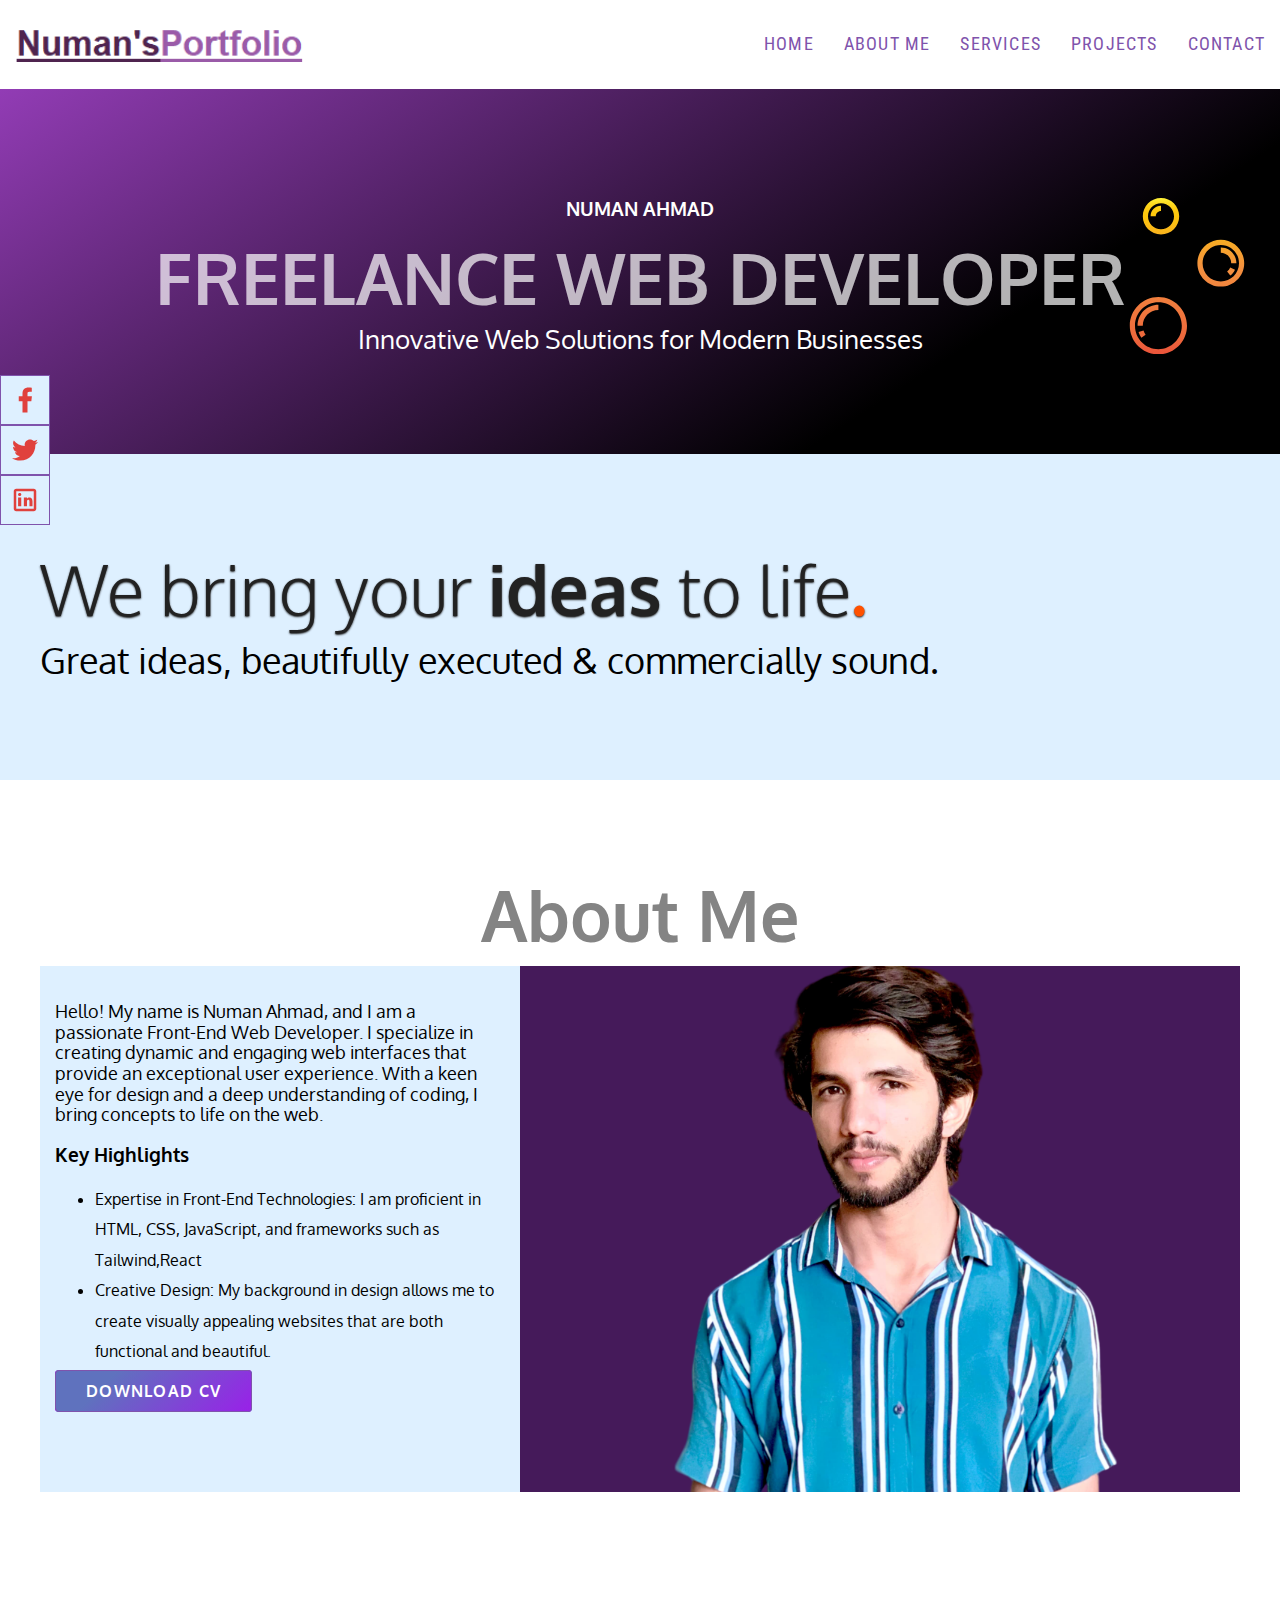
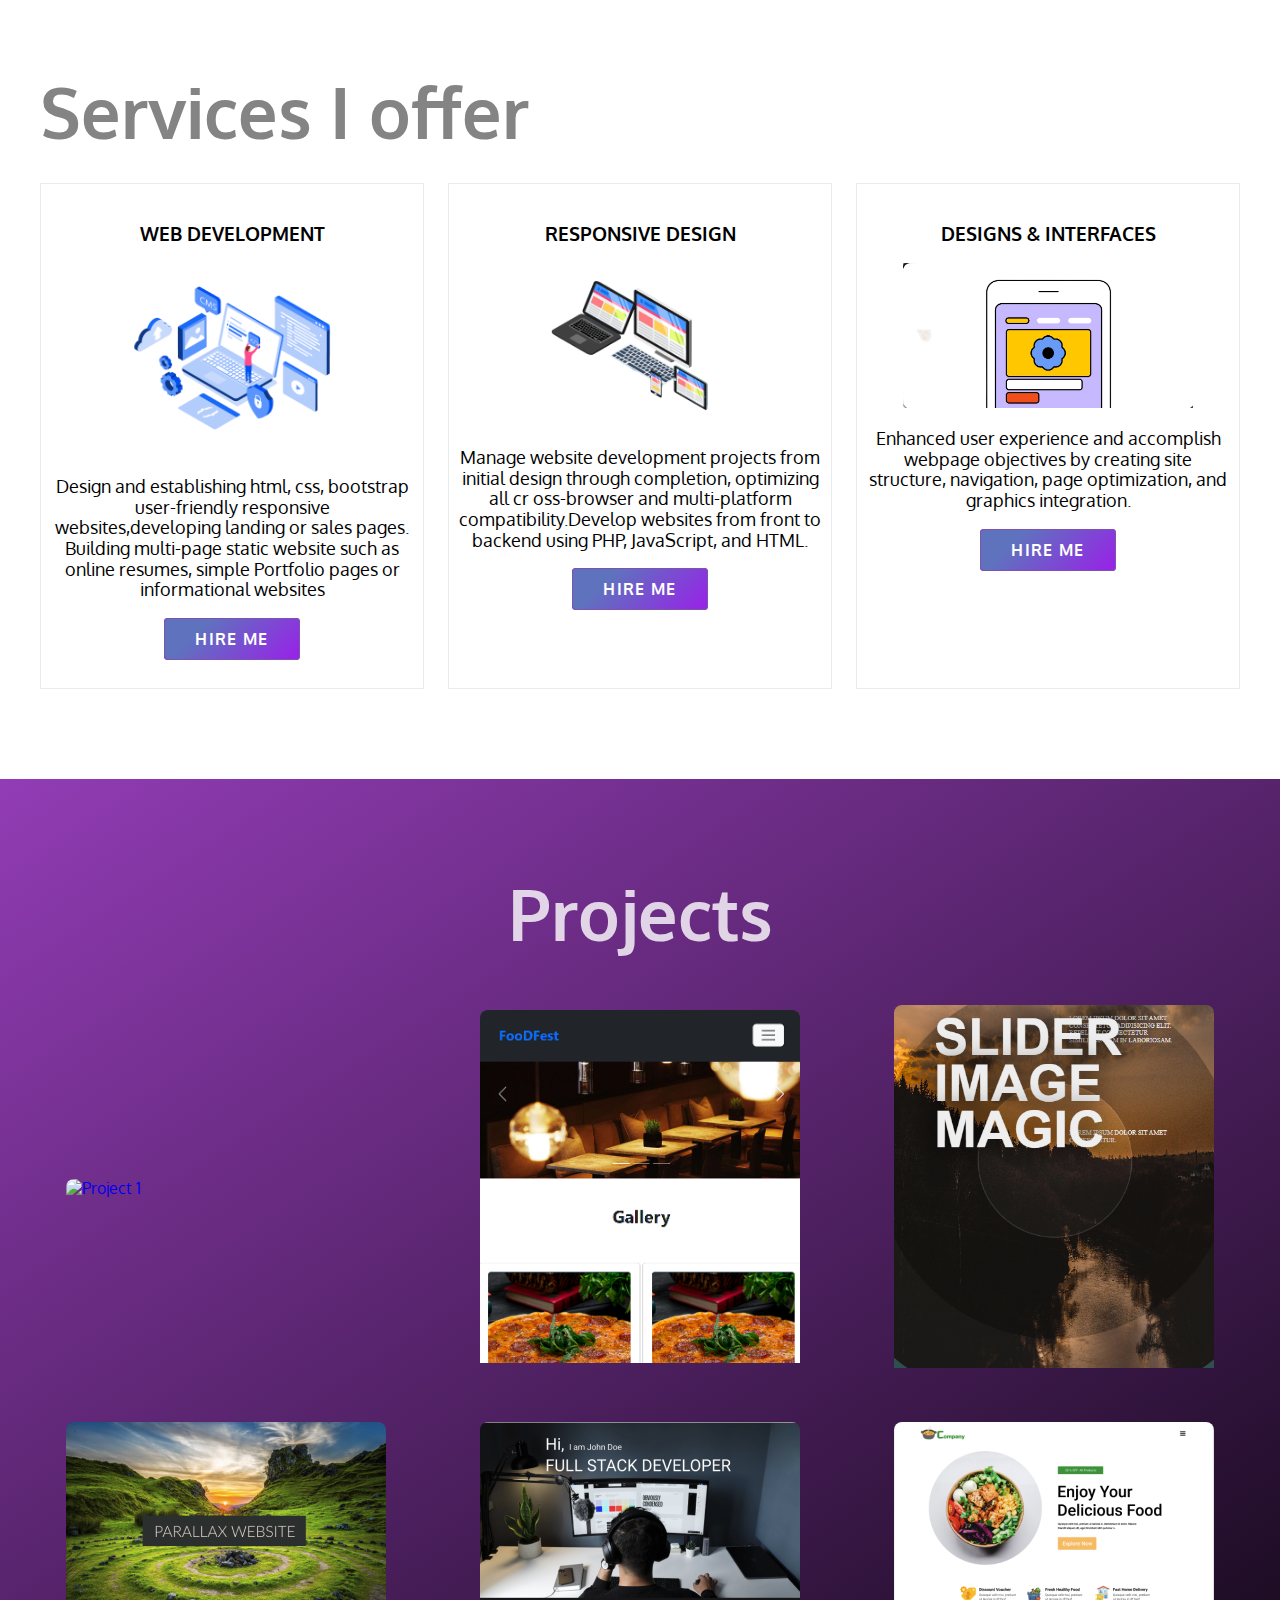
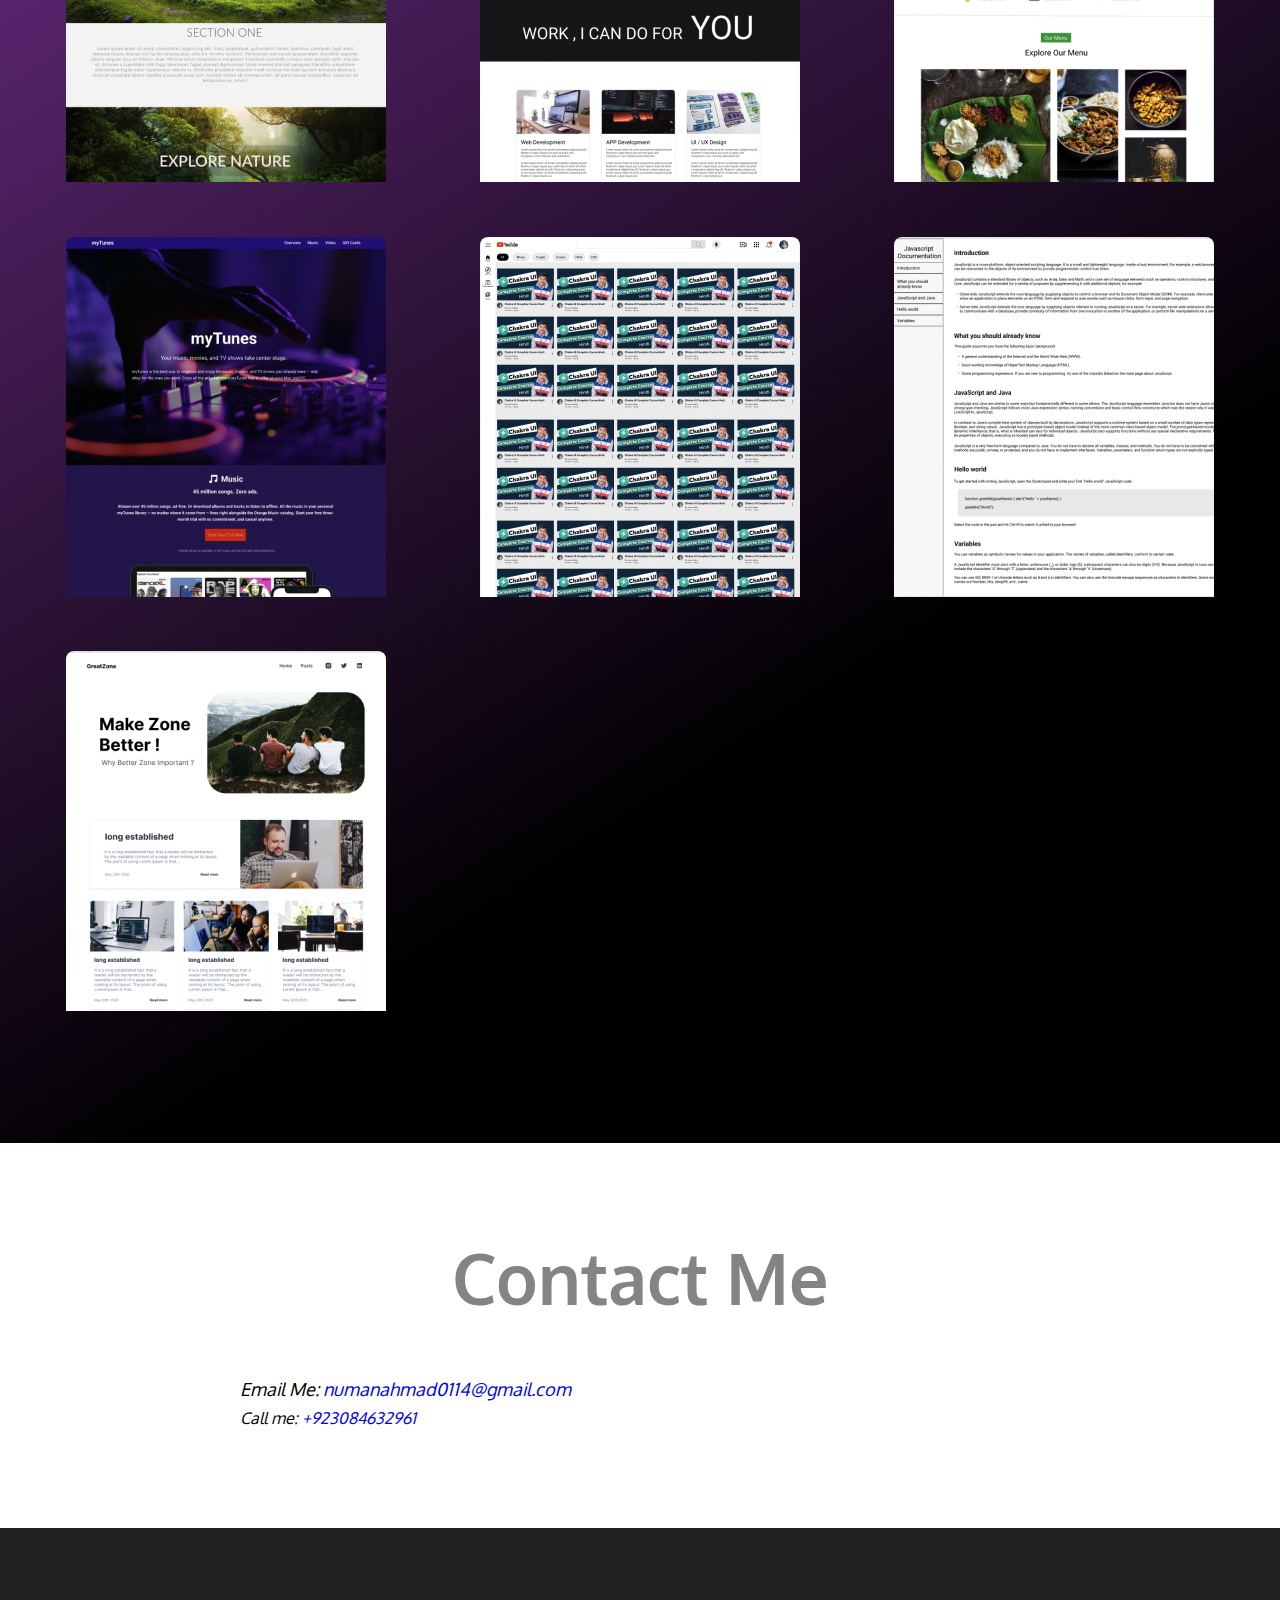
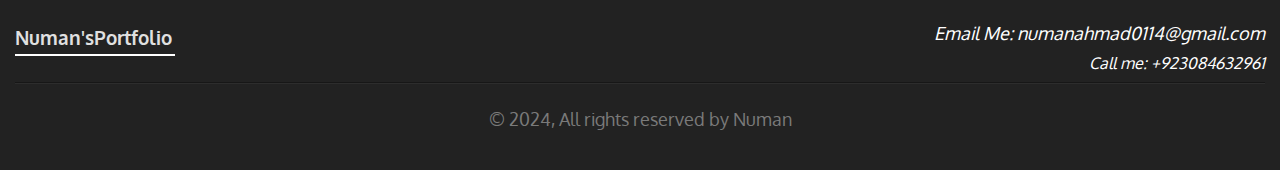
==== index.html @ 12b575f9 "Update index.html" ====
<!DOCTYPE html>
<html lang="en">
<head>
  <meta charset="UTF-8">
  <meta http-equiv="X-UA-Compatible" content="IE=edge">
  <meta name="viewport" content="width=device-width, initial-scale=1.0">
 <link rel="shortcut icon" href="assets/images/4553006.png" type="image/x-icon">
  <link href="https://fonts.googleapis.com/css2?family=Roboto+Condensed&display=swap" rel="stylesheet">
  <!-- font-family: 'Roboto Condensed', sans-serif; -->
  <link href="https://fonts.googleapis.com/css2?family=Oxygen:wght@300;700&display=swap" rel="stylesheet">
  <!-- font-family: 'Oxygen', sans-serif; -->
  <link rel="stylesheet" type="text/css" href="sass/style.css" >
  <!-- Twitter Card -->
  <meta name="twitter:card" content="summary_large_image">
  <meta name="twitter:site" content="@shihabiiuc">
  <meta name="twitter:creator" content="@shihabiiuc">
  <meta name="twitter:title"
    content="Your Name -Portfolio">
  <meta name="twitter:description"
    content="This is a portfolio website template that is free to download and use. You can edit this template and create your portfolio website in half an hour.">
  <meta name="twitter:image" content="assets/images/social-media-thumbnail.jpg">
  <!-- Twitter Card End -->  
  <!-- Linkedin & Facebook Card -->
  <meta property='og:title'
    content="Your Name -Portfolio" />
  <meta property='og:image' content="assets/images/social-media-thumbnail.jpg" />
  <meta property="og:type" content="website" /><!--  og:type is only for Facebook-->
  <meta property='og:description'
    content="This is a portfolio website template that is free to download and use. You can edit this template and create your portfolio website in half an hour." />
  <meta property='og:url' content="assets/images/social-media-thumbnail.jpg" />
  <meta name="description" content="Numan's portfolio showcases web development, design, and creative solutions. Explore my projects and skills to see how I can help bring your ideas to life.">

  <!-- Linkedin Card End -->
  <link rel="stylesheet" href="style.css">
  <title>Numan -Portfolio</title>
</head>
<body>
  <nav class="site-header">
    <div class="nav-logo">
      <a href="index.html">
        <img src="assets/images/logo.png" alt="logo" width="314" height="60">
      </a>
    </div>
    <button class="hamburger"><img src="assets/images/menu.png" alt="menu toggle icon"></button>
    <div class="nav-links">
      <ul>
        <li><a href="index.html">Home</a></li>
        <li><a href="#about">About Me</a></li>
        <li><a href="#service">Services</a></li>
        <li><a href="#portfolio">Projects</a></li>
        <li><a href="#contact">Contact</a></li>
      </ul>
    </div>
  </nav><!-- .site-header -->
  <section class="banner">
    <div class="banner--content">
      <h3 class="name">Numan Ahmad</h3>
      <h1 class="designation">Freelance Web Developer</h1>
      <p class="tagline">Innovative Web Solutions for Modern Businesses</p>
    </div>    
  </section><!-- .banner -->
  <section class="promo">
    <div class="content">
      <h2>We bring your <span class="bold">ideas</span> to life<span class="orange">.</span></h2>
      <p>Great ideas, beautifully executed & commercially sound.</p>
    </div>
  </section>
  <section id="about">
    <div class="content">
      <h2>About Me</h2>
      <div class="about-container">
        <div class="about-container-left">
          <p>Hello! My name is Numan Ahmad, and I am a passionate Front-End Web Developer. I specialize in creating dynamic and engaging web interfaces that provide an exceptional user experience. With a keen eye for design and a deep understanding of coding, I bring concepts to life on the web.</p>
          <h3>Key Highlights
          </h3>
          <ul>
            <li>Expertise in Front-End Technologies: I am proficient in HTML, CSS, JavaScript, and frameworks such as Tailwind,React</li>
            <li>Creative Design: My background in design allows me to create visually appealing websites that are both functional and beautiful.</li>
           
          </ul>
          <a href="cv/cv.pdf">Download CV</a>
          </div>
          
        <div class="about-container-right">
          <img src="assets/images/headshot.jpg" alt="your name, headshot">
        </div>
      </div>
    </div>
  </section><!-- #about -->
 
  <section id="service">
    <h2>Services I offer</h2>
    <div class="content service--content">
      <div class="item">
        <h3>Web Development</h3>
        <img src="assets/images/3d-image-design.png" alt="3D image manipulation">
        <p>Design and establishing html, css, bootstrap user-friendly responsive websites,developing landing or sales pages. Building multi-page static website such as online resumes, simple Portfolio pages or informational websites</p>
        <a href="#contact">Hire Me</a>
      </div><!-- .item -->
      
      <div class="item">
        <h3>responsive design</h3>
        <img src="assets/images/packaging-design.png" alt="Packaging design">
        <p>Manage website development projects from initial design through completion, optimizing all cr oss-browser and multi-platform compatibility.Develop websites from front to backend using PHP, JavaScript, and HTML.</p>
        <a href="#contact">Hire Me</a>
      </div><!-- .item -->
      <div class="item">
        <h3>Designs & interfaces</h3>
        <img src="assets/images/logo-design.png" alt="Logo design">
        <p>Enhanced user experience and accomplish webpage objectives by creating site structure, navigation, page optimization, and graphics integration.</p>
        <a href="#contact">Hire Me</a>
      </div><!-- .item -->
    </div>
  </section><!-- #service -->
  

  <section id="portfolio">
    <center><h2>Projects</h2></center>
    <div class="container">
        <div class="project_container">
            

    <!--    <div class="grid_item">
            <div class="card">
                <a href="https://3-d-slider-zeta.vercel.app/"> <img src="images/project10.png" alt="Project 1" />
                    <div class="card_content">
                        <h3>3D-Slidder Website</h3>
                    </div>
                </a>
            </div>
</div>-->
                    <div class="grid_item">
  <div class="card">
      <a href="https://text-edditer.vercel.app/"> <img src="project_text.png" alt="Project 1" />
          <div class="card_content">
              <h3>Text Manager in React</h3>
          </div>
      </a>
  </div>
</div>
          <div class="grid_item">
  <div class="card">
      <a href="https://react-front-end-ten.vercel.app/"> <img src="project.png" alt="Project 1" />
          <div class="card_content">
              <h3>Landing page in React</h3>
          </div>
      </a>
  </div>
</div>
<div class="grid_item">
  <div class="card">
      <a href="https://carousel-slider-lyart.vercel.app/"> <img src="images/project11.png" alt="Project 1" />
          <div class="card_content">
              <h3>Carousel-slider Website</h3>
          </div>
      </a>
  </div>
</div>
            
            <div class="grid_item">
                <div class="card">
                    <a href="Project 3/index.html"> <img src="images/project3.png" alt="Project 1" />
                        <div class="card_content">
                            <h3>Parallax Website</h3>
                        </div>
                    </a>
                </div>
            </div>
            <div class="grid_item">
                <div class="card">
                    <a href="Project 4/index.html"> <img src="images/project4.png" alt="Project 4" />
                        <div class="card_content">
                            <h3>Landing Page</h3>
                        </div>
                    </a>
                </div>
            </div>
            <div class="grid_item">
                <div class="card">
                    <a href="Project 5/index.html"> <img src="images/project5.png" alt="Project 5" />
                        <div class="card_content">
                            <h3>Restaurant Website</h3>
                        </div>
                    </a>
                </div>
            </div>
            <div class="grid_item">
                <div class="card">
                    <a href="Project 6/index.html"> <img src="images/project6.png" alt="Project 6" />
                        <div class="card_content">
                            <h3>Music Website</h3>
                        </div>
                    </a>
                </div>
            </div>
            <div class="grid_item">
                <div class="card">
                    <a href="Project 7/index.html"> <img src="images/project7.png" alt="Project 7" />
                        <div class="card_content">
                            <h3>Youtube Clone</h3>
                        </div>
                    </a>
                </div>
            </div>
            <div class="grid_item">
                <div class="card">
                    <a href="Project 8/index.html"> <img src="images/project8.png" alt="Project 8" />
                        <div class="card_content">
                            <h3>Documentation Website</h3>
                        </div>
                    </a>
                </div>
            </div>
            <div class="grid_item">
                <div class="card">
                    <a href="Project 9/home.html"> <img src="images/project9.png" alt="Project 9" />
                        <div class="card_content">
                            <h3>Blog Website</h3>
                        </div>
                    </a>
                </div>        
            </div>
           

              
        </div>
        
    </div>
</section>



 
  <section id="contact">
    <div class="content">
      <h2 class="center">Contact Me</h2>
      <address>
        <p>Email Me: <a href="mailto:hello@shihabiiuc.com">numanahmad0114@gmail.com</a></p>
        <p></p>Call me: <a href="tel:+88012345876">+923084632961</a></p>
        
      </address>
    </div>
  </section>
  <div class="social-share">
    <a href="https://www.facebook.com" target="_blank"><img src="assets/svg/facebook.svg" alt="share on facebook"></a>
    <a href="https://twitter.com" target="_blank"><img src="assets/svg/twitter.svg" alt="share on twitter"></a>
    <a href="https://www.linkedin.com" target="_blank"><img src="assets/svg/linkedin.svg" alt="share on linkedin"></a>
  </div>
  <footer class="site-footer">
    <div class="content site-footer--content">
      <div class="footer-left">
       <p style="font-size: larger; font-weight: bolder;border-bottom: 2px solid white; max-width:160px;">Numan'sPortfolio</p>
      </div>
      <div class="footer-right">
        <address>
          <p>Email Me: <a href="mailto:hello@shihabiiuc.com">numanahmad0114@gmail.com</a></p>
          <p></p>Call me: <a href="tel:+88012345876">+923084632961</a></p>
         
        </address>
      </div>
    </div>
    <div class="copyright-notice">
      <p>&copy; <time datetime="2022">2024,</time> All rights reserved by Numan</p>
    </div>
  </footer>
  <script src="js/script.js"></script>
</body>
</html>
---- sass/style.css ----
html {
  line-height: 1.15;
}

* {
  -webkit-box-sizing: border-box;
          box-sizing: border-box;
}

body {
  margin: 0;
  font-family: 'Oxygen', sans-serif;
  position: relative;
}

section {
  padding: 90px 15px;
}

.content {
  max-width: 1200px;
  display: block;
  margin: 0 auto;
}

p {
  font-size: 18px;
  margin: 5px 0 10px;
}

.bold {
  font-weight: 700;
}

.orange {
  color: #FF5100;
}

h2 {
  font-size: 36px;
  margin: 5px 0 10px;
}

@media screen and (min-width: 768px) {
  h2 {
    font-size: 70px;
    color: #848484;
    font-weight: 700;
  }
}

img {
  max-width: 100%;
  height: auto;
}

.center {
  text-align: center;
}

.site-header {
  z-index: 10;
  font-family: 'Roboto Condensed', sans-serif;
  display: -webkit-box;
  display: -ms-flexbox;
  display: flex;
  -webkit-box-align: center;
      -ms-flex-align: center;
          align-items: center;
  -webkit-box-orient: vertical;
  -webkit-box-direction: normal;
      -ms-flex-direction: column;
          flex-direction: column;
  position: -webkit-sticky;
  position: sticky;
  top: 0;
  background-color: #FFF;
}

@media screen and (min-width: 1250px) {
  .site-header {
    -webkit-box-pack: justify;
        -ms-flex-pack: justify;
            justify-content: space-between;
    -webkit-box-orient: horizontal;
    -webkit-box-direction: normal;
        -ms-flex-direction: row;
            flex-direction: row;
  }
}

.site-header .nav-logo {
  -ms-flex-item-align: start;
      align-self: flex-start;
  padding: 10px 5px 5px;
}

.site-header .nav-logo a img {
  max-width: 200px;
  height: auto;
}

@media screen and (min-width: 768px) {
  .site-header .nav-logo a img {
    max-width: 314px;
    height: auto;
  }
}

.site-header .nav-links {
  display: none;
  width: 100%;
  background-color: #DEF0FF;
}

@media screen and (min-width: 1250px) {
  .site-header .nav-links {
    display: block;
    background-color: #FFF;
  }
}

.site-header .nav-links ul {
  padding: 0;
  display: -webkit-box;
  display: -ms-flexbox;
  display: flex;
  -webkit-box-orient: vertical;
  -webkit-box-direction: normal;
      -ms-flex-direction: column;
          flex-direction: column;
  -webkit-box-pack: end;
      -ms-flex-pack: end;
          justify-content: flex-end;
}

@media screen and (min-width: 1250px) {
  .site-header .nav-links ul {
    -webkit-box-orient: horizontal;
    -webkit-box-direction: normal;
        -ms-flex-direction: row;
            flex-direction: row;
  }
}

.site-header .nav-links ul li {
  list-style: none;
}

.site-header .nav-links ul li a {
  font-size: 18px;
  text-transform: uppercase;
  font-family: 400;
  color: #7f53ac;
  letter-spacing: 1.2px;
  padding: 10px 15px;
  text-decoration: none;
  display: block;
}

.site-header .nav-links ul li:hover {
  background-color: #efe0ff;
}

.site-header button {
  cursor: pointer;
  background: transparent;
  border: none;
  max-width: 50px;
  display: block;
  position: absolute;
  top: 10px;
  right: 10px;
}

@media screen and (min-width: 768px) {
  .site-header button {
    top: 20px;
  }
}

@media screen and (min-width: 1250px) {
  .site-header button {
    display: none;
  }
}

.nav-links.active {
  display: block;
}

.banner {
  padding: 90px 15px;
  background-color: #923cb5;
  background-image: linear-gradient(147deg, #923cb5 0%, #000000 74%);
  text-align: center;
  color: #FFFFFF;
}

.banner .banner--content {
  max-width: 1400px;
  height: auto;
  display: block;
  margin: 0 auto;
  background: url("../assets/svg/soap.svg");
  background-repeat: no-repeat;
  background-position: top right;
  background-size: contain;
}

.banner .banner--content .name {
  text-transform: uppercase;
}

.banner .banner--content .designation {
  color: rgba(255, 255, 255, 0.7);
  text-transform: uppercase;
  font-family: 'Oxygen', sans-serif;
  font-weight: 700;
  font-size: 36px;
  margin: 0;
}

@media screen and (min-width: 768px) {
  .banner .banner--content .designation {
    font-size: 70px;
  }
}

.banner .banner--content .tagline {
  font-size: 18px;
}

@media screen and (min-width: 768px) {
  .banner .banner--content .tagline {
    font-size: 26px;
  }
}

.promo {
  background-color: #DEF0FF;
}

.promo .content h2 {
  font-size: 36px;
  font-weight: 300;
  color: #222;
  text-shadow: 0 1px 2px #222;
}

@media screen and (min-width: 768px) {
  .promo .content h2 {
    font-size: 70px;
  }
}

.promo .content h2 span.orange {
  font-weight: 700;
}

.promo .content p {
  font-size: 22px;
}

@media screen and (min-width: 768px) {
  .promo .content p {
    font-size: 36px;
  }
}

#about .content h2 {
  text-align: center;
}

#about .about-container {
  display: block;
}

@media screen and (min-width: 768px) {
  #about .about-container {
    display: -webkit-box;
    display: -ms-flexbox;
    display: flex;
    -webkit-box-pack: justify;
        -ms-flex-pack: justify;
            justify-content: space-between;
  }
}

#about .about-container-left {
  -ms-flex-preferred-size: 40%;
      flex-basis: 40%;
  background: #DEF0FF;
  padding: 30px 15px;
}

#about .about-container-left li {
  
  line-height: 1.9;
}

#about .about-container-right {
  -ms-flex-preferred-size: 60%;
      flex-basis: 60%;
  background: #F2F3F8;
  display: -webkit-box;
  display: -ms-flexbox;
  display: flex;
  -ms-flex-wrap: wrap;
      flex-wrap: wrap;
}

#about .about-container-right img {
  max-width: 100%;
  -ms-flex-item-align: start;
      align-self: flex-start;
}

@media screen and (min-width: 1200px) {
  #about .about-container-right img {
    -ms-flex-item-align: stretch;
        -ms-grid-row-align: stretch;
        align-self: stretch;
  }
}

#skill {
  background-color: #7f53ac;
  background-image: linear-gradient(315deg, #7f53ac 0%, #647dee 74%);
}

#skill .skill--content {
  display: block;
}

@media screen and (min-width: 768px) {
  #skill .skill--content {
    display: -webkit-box;
    display: -ms-flexbox;
    display: flex;
    -webkit-box-pack: justify;
        -ms-flex-pack: justify;
            justify-content: space-between;
    -webkit-box-align: center;
        -ms-flex-align: center;
            align-items: center;
  }
}

#skill .skill--content .left {
  -ms-flex-preferred-size: 30%;
      flex-basis: 30%;
}

#skill .skill--content .left h2 {
  font-size: 36px;
  color: #222;
}

#skill .skill--content .right {
  -ms-flex-preferred-size: 65%;
      flex-basis: 65%;
  display: block;
}

@media screen and (min-width: 768px) {
  #skill .skill--content .right {
    display: -webkit-box;
    display: -ms-flexbox;
    display: flex;
    -webkit-box-pack: justify;
        -ms-flex-pack: justify;
            justify-content: space-between;
  }
}

#skill .skill--content .right .item {
  -ms-flex-preferred-size: 32%;
      flex-basis: 32%;
  text-align: center;
  border: 1px solid #222;
  padding: 30px 15px;
  margin-bottom: 30px;
  border-width: 5px 5px 5px 5px;
  -o-border-image: linear-gradient(45deg, #ff9800 0%, purple 100%);
     border-image: linear-gradient(45deg, #ff9800 0%, purple 100%);
  border-image-slice: 9;
  border-style: solid;
}

@media screen and (min-width: 768px) {
  #skill .skill--content .right .item {
    margin-bottom: 0;
  }
}

#skill .skill--content .right .item img {
  max-width: 100px;
  height: auto;
}

#service h2 {
  max-width: 1200px;
  display: block;
  margin: 0 auto 30px auto;
}

#service .service--content {
  display: block;
}

@media screen and (min-width: 768px) {
  #service .service--content {
    display: -webkit-box;
    display: -ms-flexbox;
    display: flex;
    -webkit-box-pack: justify;
        -ms-flex-pack: justify;
            justify-content: space-between;
  }
}

#service .service--content .item {
  -ms-flex-preferred-size: 32%;
      flex-basis: 32%;
  text-align: center;
  border: 1px solid #E9EBEC;
  padding: 20px 10px 40px;
  margin-bottom: 30px;
  -webkit-transition: background-color 0.8s ease-in;
  transition: background-color 0.8s ease-in;
}

@media screen and (min-width: 768px) {
  #service .service--content .item {
    margin-bottom: 0;
  }
}

#service .service--content .item h3 {
  text-transform: uppercase;
  font-weight: 700;
}

#service .service--content .item img {
  max-width: 80%;
  display: block;
  margin: 0 auto;
}

#service .service--content .item p {
 
  display: block;
  margin-bottom: 30px;
 margin-top: 20px;
}

#service .service--content .item a {
  border: 1px solid #7f53ac;
  border-radius: 4px;
  padding: 10px 30px;
  color: #FFF;
  text-decoration: none;
  text-transform: uppercase;
  font-weight: 700;
  letter-spacing: 1.3px;
  -webkit-transition: all 0.8s ease-in-out;
  transition: all 0.8s ease-in-out;
  background-color: #9921e8;
  background-image: linear-gradient(315deg, #9921e8 0%, #5f72be 74%);
}

#service .service--content .item a:hover {
  background-color: #7f5a83;
  background-image: linear-gradient(315deg, #7f5a83 0%, #0d324d 74%);
  border: #0d324d;
}

#service .item:hover {
  background-color: #DEF0FF;
}

#portfolio {
  z-index: 1;
  background-color: #923cb5;
  background-image: linear-gradient(147deg, #923cb5 0%, #000000 74%);
}

#portfolio h2 {
  color: rgba(255, 255, 255, 0.8);
  display: block;
  margin-bottom: 30px;
}

#portfolio .portfolio--content {
  display: -webkit-box;
  display: -ms-flexbox;
  display: flex;
  -webkit-box-pack: center;
      -ms-flex-pack: center;
          justify-content: center;
  -ms-flex-wrap: wrap;
      flex-wrap: wrap;
}

#portfolio .portfolio--content .item {
  -ms-flex-preferred-size: 50%;
      flex-basis: 50%;
  position: relative;
  background-color: #cb2027;
  -webkit-transition: all 0.8s ease-in-out;
  transition: all 0.8s ease-in-out;
}

#portfolio .portfolio--content .item h3 {
  color: #FFF;
  font-weight: 700;
  text-transform: uppercase;
  position: absolute;
  top: 50%;
  left: 50%;
  text-align: center;
  -webkit-transform: translate(-50%, -50%);
          transform: translate(-50%, -50%);
  opacity: 0;
  -webkit-transition: all 0.8s ease-in-out;
  transition: all 0.8s ease-in-out;
}

#portfolio .portfolio--content .item img {
  -ms-flex-negative: 0;
      flex-shrink: 0;
  min-width: 100%;
  min-height: 100%;
}

#portfolio .portfolio--content .item:hover > h3 {
  opacity: 1;
}

#portfolio .portfolio--content .item:hover > img {
  opacity: 0.3;
}

#testimonial h2 {
  max-width: 1200px;
  display: block;
  margin: 0 auto 30px auto;
}

#testimonial .testimonial--content {
  display: block;
}

@media screen and (min-width: 768px) {
  #testimonial .testimonial--content {
    display: -webkit-box;
    display: -ms-flexbox;
    display: flex;
    -webkit-box-pack: justify;
        -ms-flex-pack: justify;
            justify-content: space-between;
    -ms-flex-wrap: wrap;
        flex-wrap: wrap;
    -webkit-box-align: start;
        -ms-flex-align: start;
            align-items: flex-start;
  }
}

#testimonial .testimonial--content .item {
  -ms-flex-preferred-size: 45%;
      flex-basis: 45%;
  margin: 15px 0;
}

blockquote {
  margin: 0;
}

blockquote p {
  padding: 15px;
  background: #DEF0FF;
  border-radius: 5px;
}

blockquote p::before {
  content: '\201C';
}

blockquote p::after {
  content: '\201D';
}

#pricing {
  background-color: #DEF0FF;
}

#pricing .pricing--content {
  display: block;
  max-width: 1600px;
  margin: 0 auto;
}

@media screen and (min-width: 768px) {
  #pricing .pricing--content {
    display: -webkit-box;
    display: -ms-flexbox;
    display: flex;
    -webkit-box-pack: justify;
        -ms-flex-pack: justify;
            justify-content: space-between;
  }
}

#pricing .pricing--content .item {
  -ms-flex-preferred-size: 32%;
      flex-basis: 32%;
  border: 1px solid #848484;
  border-radius: 3px;
  padding: 20px 10px 30px;
  margin-bottom: 30px;
}

@media screen and (min-width: 768px) {
  #pricing .pricing--content .item {
    margin-bottom: 0;
  }
}

#pricing .pricing--content .item .price {
  font-size: 36px;
  color: #cb2027;
  font-weight: 700;
}

#pricing .pricing--content .item img {
  max-width: 200px;
  height: auto;
  display: block;
  margin: 0 auto;
}

#pricing .pricing--content .item .description {
  font-style: italic;
  min-height: 60px;
  display: block;
  margin: 20px 0;
}

#pricing .pricing--content .item a {
  padding: 10px 20px;
  font-weight: 700;
  text-transform: uppercase;
  border: 1px solid #222;
  text-decoration: none;
  color: #FFF;
  background: #222;
}

#contact .contact-detail, #contact address {
  max-width: 800px;
  display: block;
  margin: 0 auto;
}

#contact address {
  margin-top: 60px;
}

#contact address a {
  text-decoration: none;
}

.social-share {
  display: none;
  -webkit-box-pack: center;
      -ms-flex-pack: center;
          justify-content: center;
  -webkit-box-align: center;
      -ms-flex-align: center;
          align-items: center;
  -webkit-box-orient: vertical;
  -webkit-box-direction: normal;
      -ms-flex-direction: column;
          flex-direction: column;
  position: fixed;
  top: 50vh;
  left: 0;
  -webkit-transform: translateY(-50%);
          transform: translateY(-50%);
}

@media screen and (min-width: 768px) {
  .social-share {
    display: -webkit-box;
    display: -ms-flexbox;
    display: flex;
  }
}

.social-share a {
  width: 50px;
  height: 50px;
  background-color: #DEF0FF;
  border: 1px solid #7f53ac;
  -webkit-transition: background-color 0.8s ease-in;
  transition: background-color 0.8s ease-in;
  display: -webkit-box;
  display: -ms-flexbox;
  display: flex;
  -webkit-box-pack: center;
      -ms-flex-pack: center;
          justify-content: center;
}

.social-share a img {
  width: 30px;
  height: auto;
  -ms-flex-item-align: center;
      -ms-grid-row-align: center;
      align-self: center;
}

.social-share a:hover {
  background-color: #7f53ac;
}

.site-footer {
  background-color: #222;
  padding: 90px 15px 30px;
}

.site-footer .site-footer--content {
  max-width: 1600px;
  display: block;
  margin: 0 auto;
  color: #FFF;
  border-bottom: 1px solid #0000004D;
}

@media screen and (min-width: 768px) {
  .site-footer .site-footer--content {
    display: -webkit-box;
    display: -ms-flexbox;
    display: flex;
    -webkit-box-pack: justify;
        -ms-flex-pack: justify;
            justify-content: space-between;
    -webkit-box-align: start;
        -ms-flex-align: start;
            align-items: flex-start;
  }
}

.site-footer .site-footer--content .footer-left {
  -ms-flex-preferred-size: 55%;
      flex-basis: 55%;
}

.site-footer .site-footer--content .footer-left p {
  font-size: 16px;
  line-height: 1.6;
  color: #E0E0E0;
}

.site-footer .site-footer--content .footer-right {
  -ms-flex-preferred-size: 40%;
      flex-basis: 40%;
  text-align: right;
}

.site-footer .site-footer--content a {
  color: #FFF;
  text-decoration: none;
}

.site-footer .copyright-notice {
  padding-top: 20px;
  text-align: center;
  color: #7A7A7A;
  border-top: 1px solid #FFFFFF0D;
}
/*# sourceMappingURL=style.css.map */
---- style.css ----
html{
    scroll-behavior: smooth;
}










.card a {
    text-decoration: none;
}


#project {
    background: var(--darker-color);
    margin-top: 100px;

    
}

#project h2 {
    font-size: 6vw;
    text-align: center;
    padding: 2rem 0;
    margin-bottom: 50PX;
}

.project_container {
    display: grid;
    grid-template-columns: repeat(auto-fit, minmax(320px, 1fr));
    gap: 2rem;
   
    padding: 20px;
}

.grid_item {
    display: grid;
    place-items: center;
}

.card {
    width: 320px;
    display: flex;
    flex-direction: column;
    border-radius: 0.5rem;
    overflow: hidden;
    transition: 0.2s ease-in-out;
    
}

.card:hover {
    transform: scale(1.05);
    transition: 1s ease-in-out;
    box-shadow: 0px 20px 30px rgba(118, 85, 225, 0.322);
}

.card:hover img {
    transform: scale(1.05);
    transition: 0.3s ease-in-out;
    opacity: 0.8;
}

.card:hover .card_content {
    background: white;
    color: var(--dark-color);
    transform: translateY(0px);
}

.card_content {
    padding: 2rem;
    position: relative;
    top: -6.5rem;
    margin-bottom: -6.5rem;
    transition: 0.5s ease-in-out;
    transform: translateY(100px);
}

.card_content h3 {
    text-align: center;
    color: black;
    text-decoration: none;
    border: none;

}
#about a {
        border: 1px solid #7f53ac;
        border-radius: 4px;
        padding: 10px 30px;
        color: #FFF;
        text-decoration: none;
        text-transform: uppercase;
        font-weight: 700;
        letter-spacing: 1.3px;
        transition: all 0.8s ease-in-out;
        background-color: #9921e8;
        background-image: linear-gradient(315deg, #9921e8 0%, #5f72be 74%);
      }
      a:hover {
        background-color: #7f5a83;
        background-image: linear-gradient(315deg, #7f5a83 0%, #0d324d 74%);
        border: #0d324d;   
      }
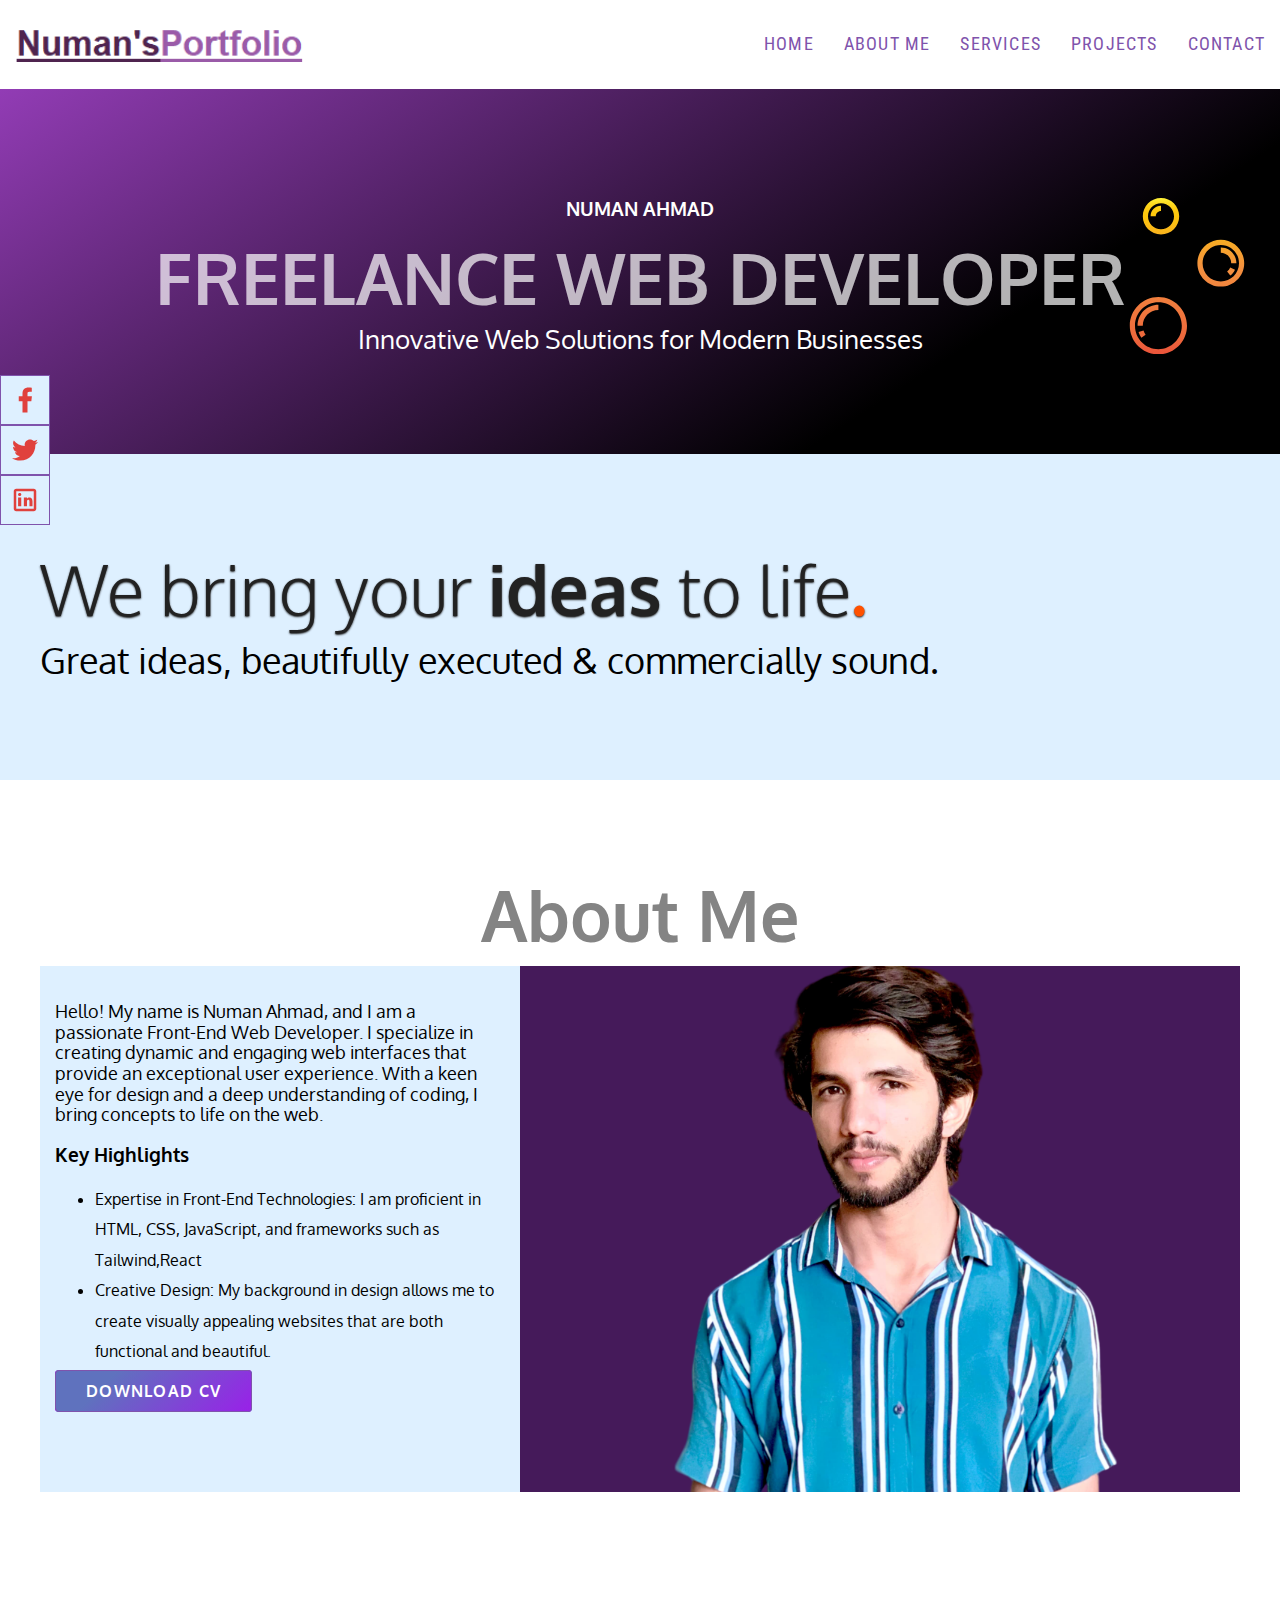
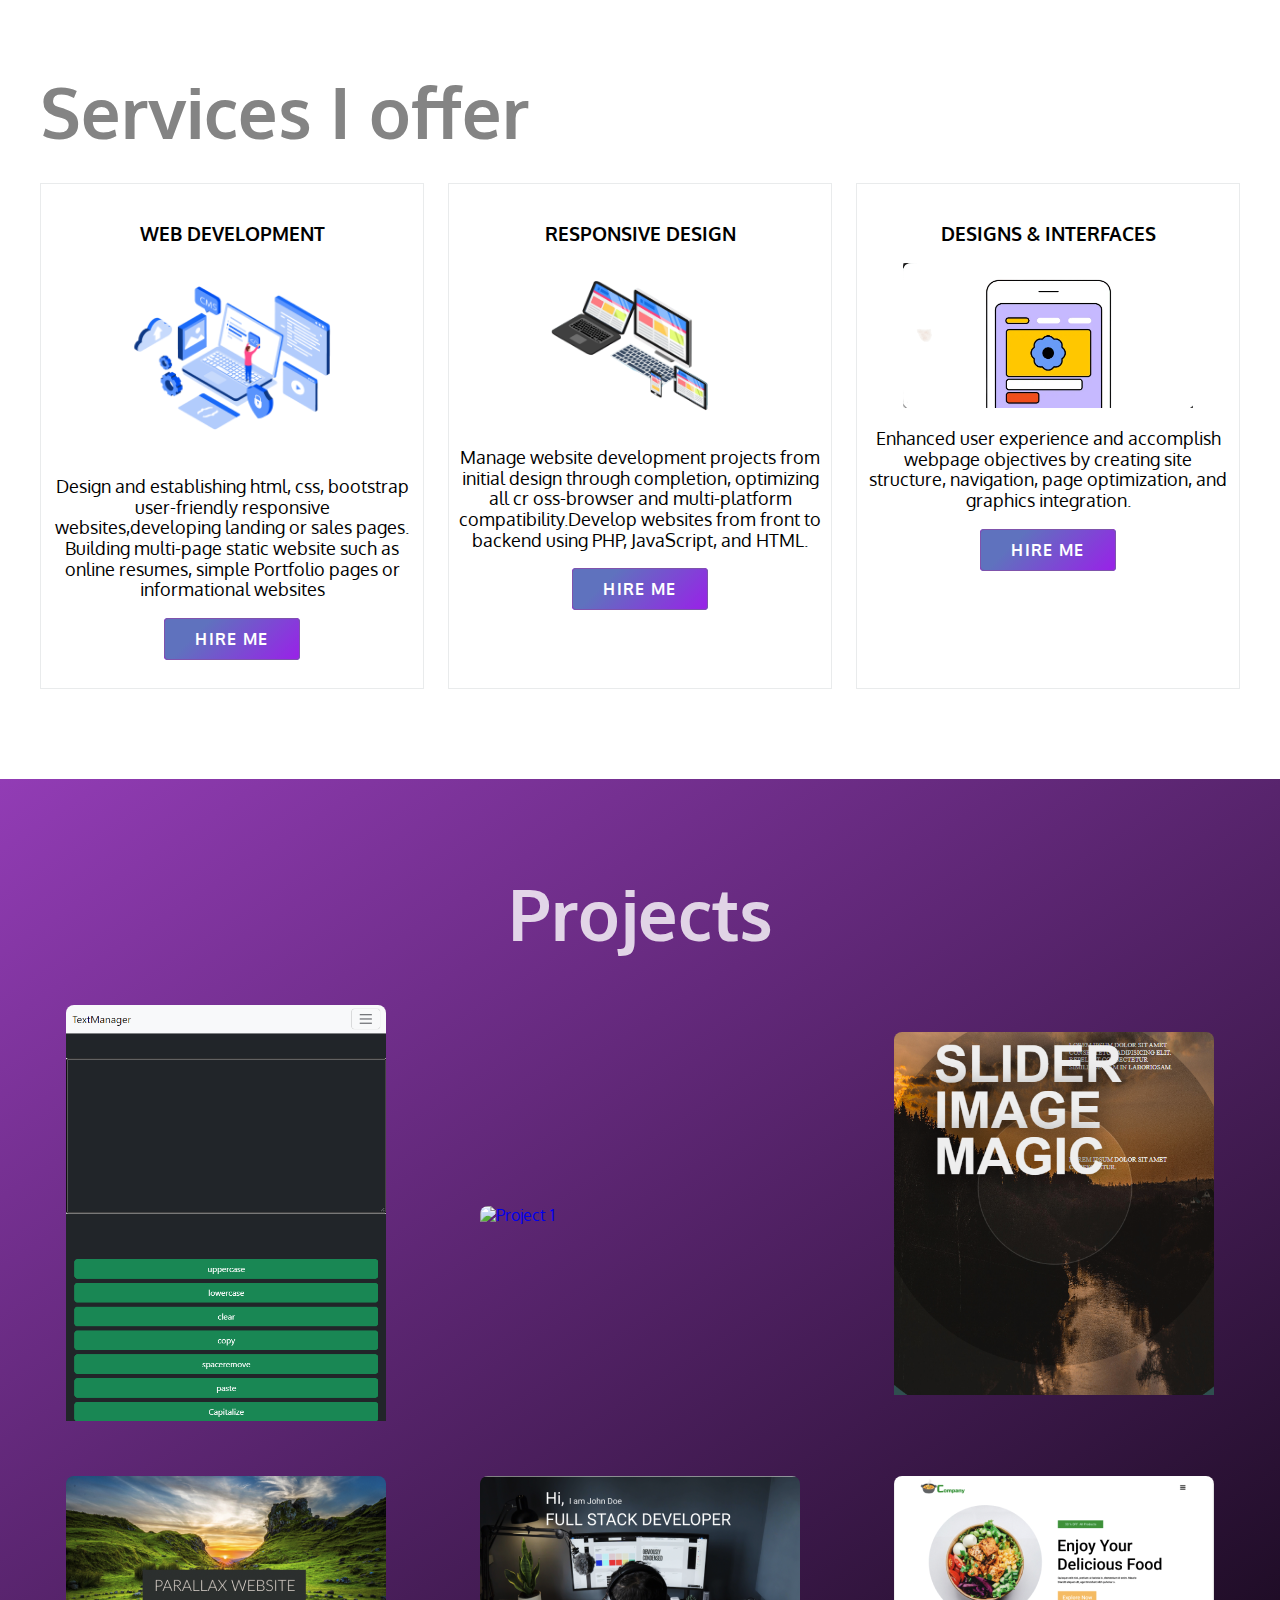
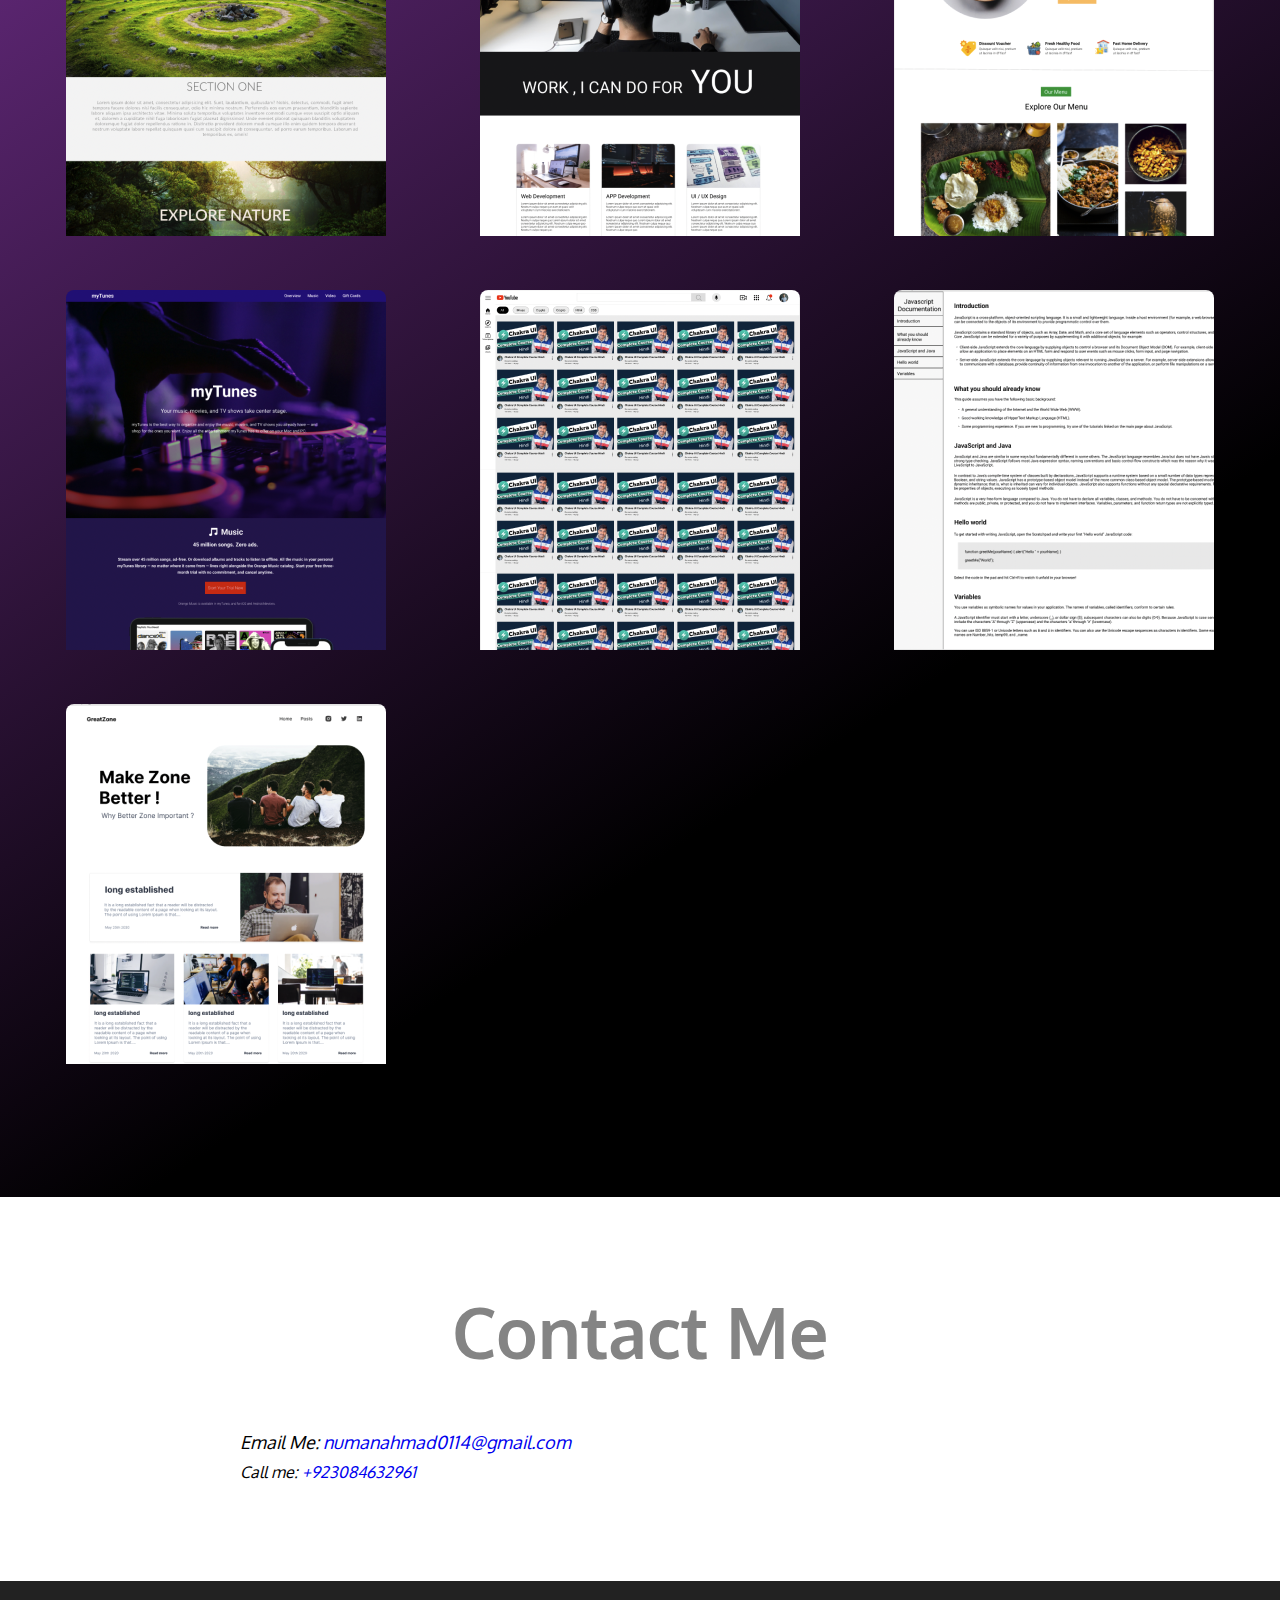
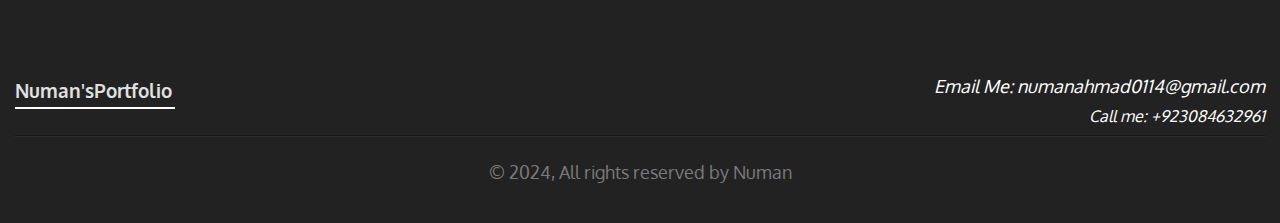
==== commit 28fbafb0: "Update index.html" ====
--- a/index.html
+++ b/index.html
@@ -131,7 +131,7 @@
 </div>-->
                     <div class="grid_item">
   <div class="card">
-      <a href="https://text-edditer.vercel.app/"> <img src="project_text.png" alt="Project 1" />
+      <a href="https://text-edditer.vercel.app/"> <img src="images/proejct_text.png" alt="Project 1" />
           <div class="card_content">
               <h3>Text Manager in React</h3>
           </div>
@@ -140,7 +140,7 @@
 </div>
           <div class="grid_item">
   <div class="card">
-      <a href="https://react-front-end-ten.vercel.app/"> <img src="project.png" alt="Project 1" />
+      <a href="https://react-front-end-ten.vercel.app/"> <img src="images/project.png" alt="Project 1" />
           <div class="card_content">
               <h3>Landing page in React</h3>
           </div>
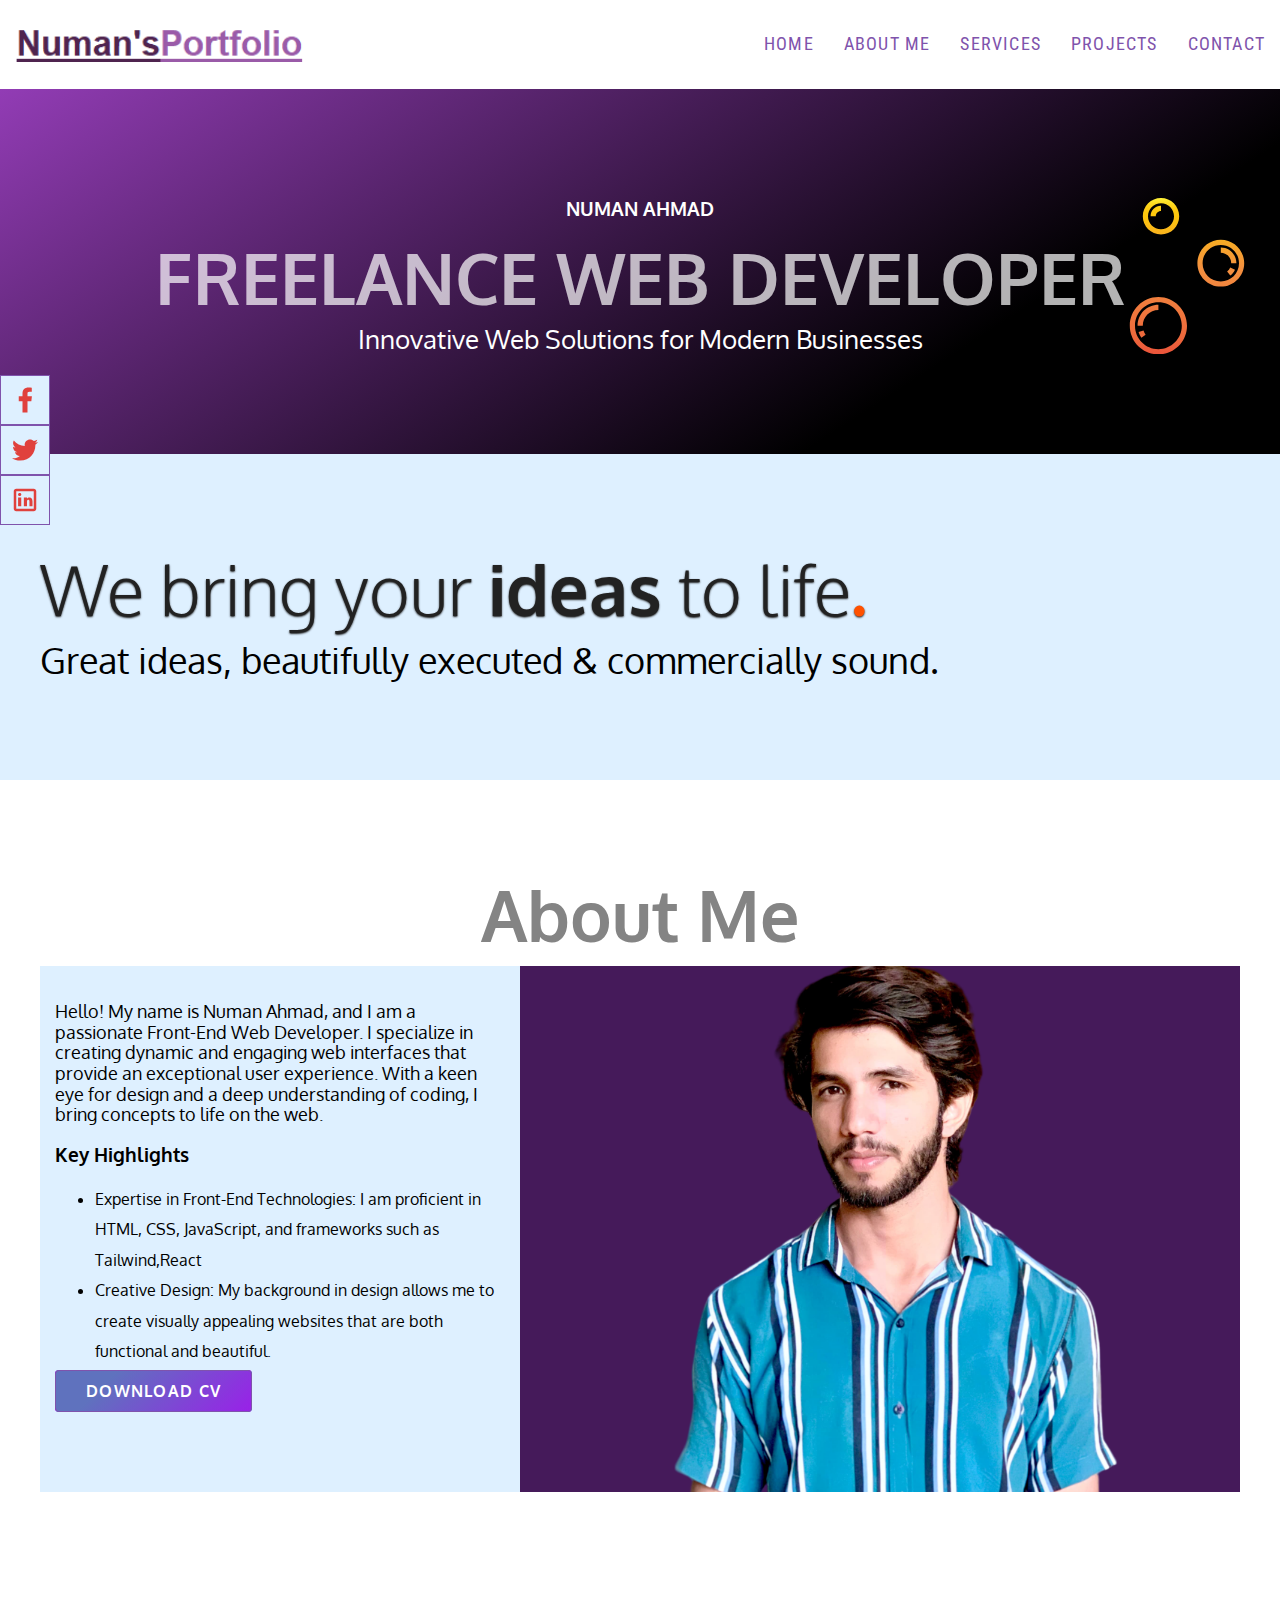
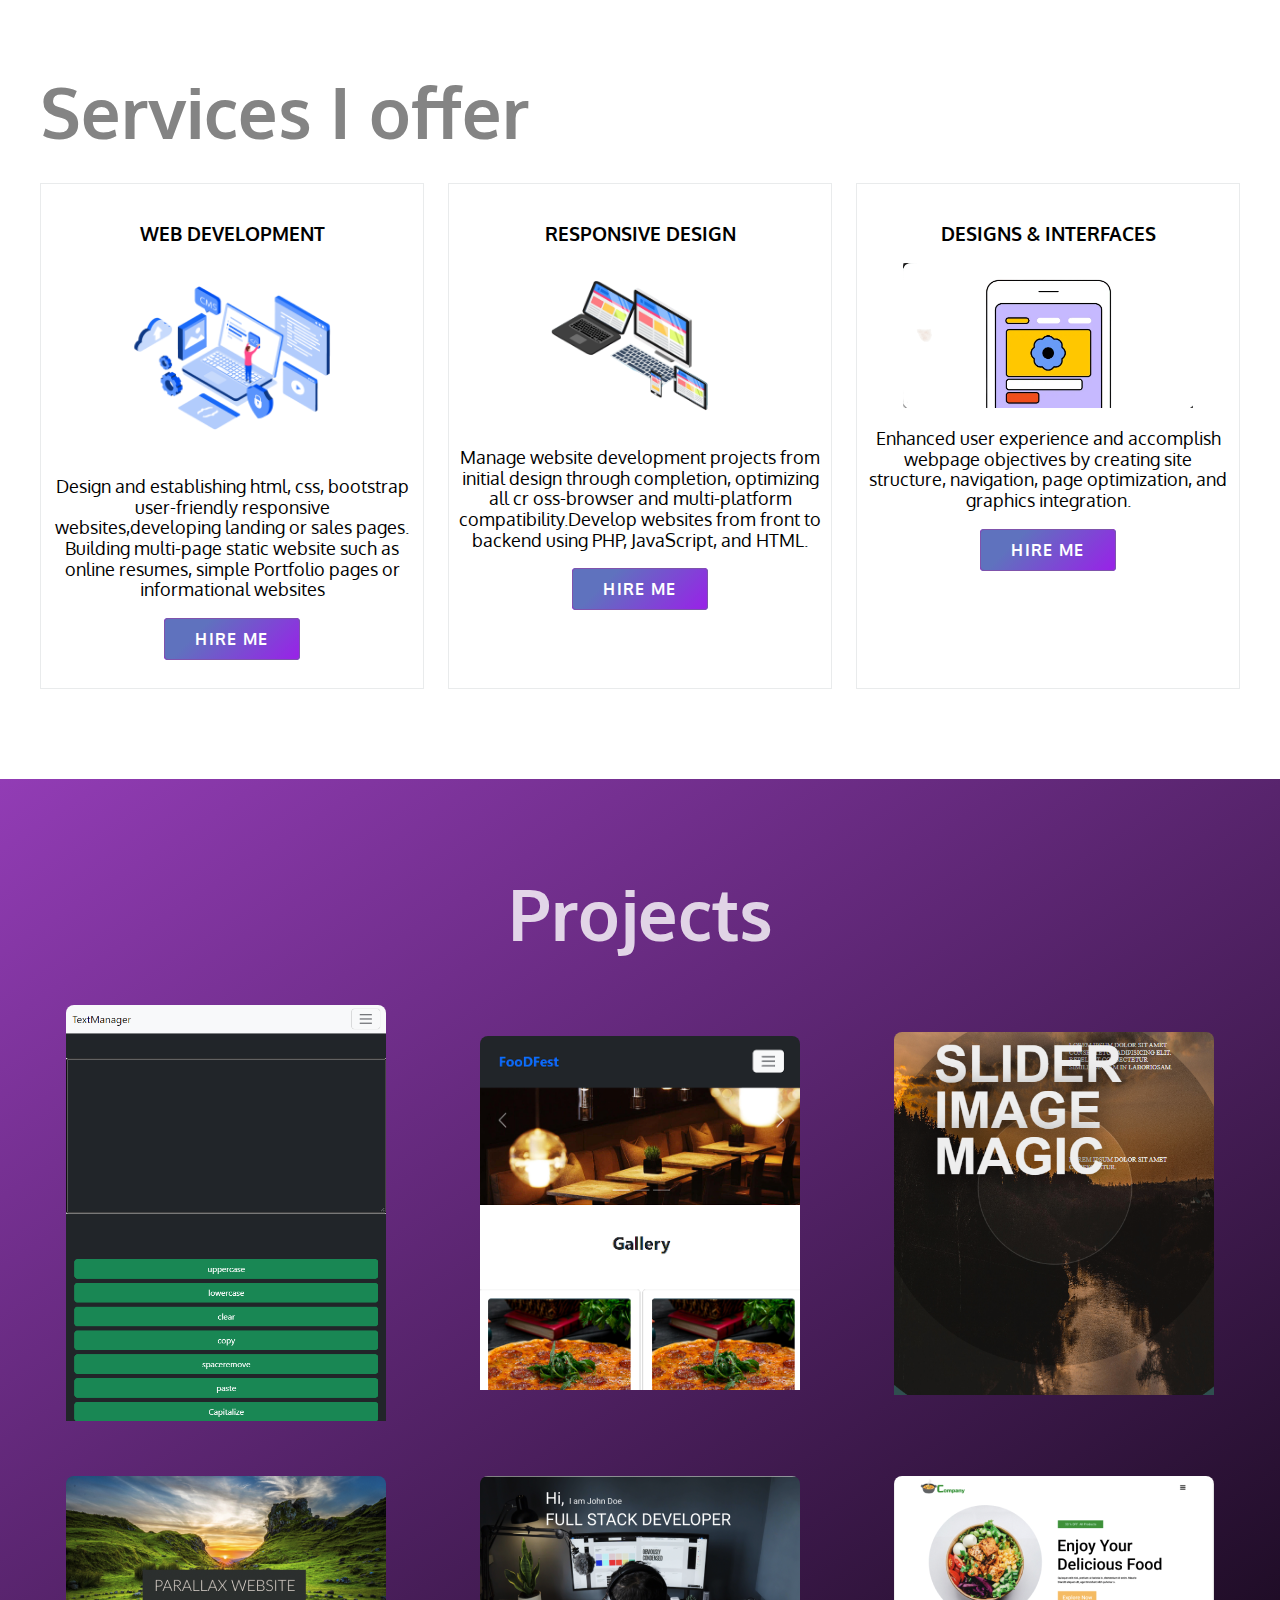
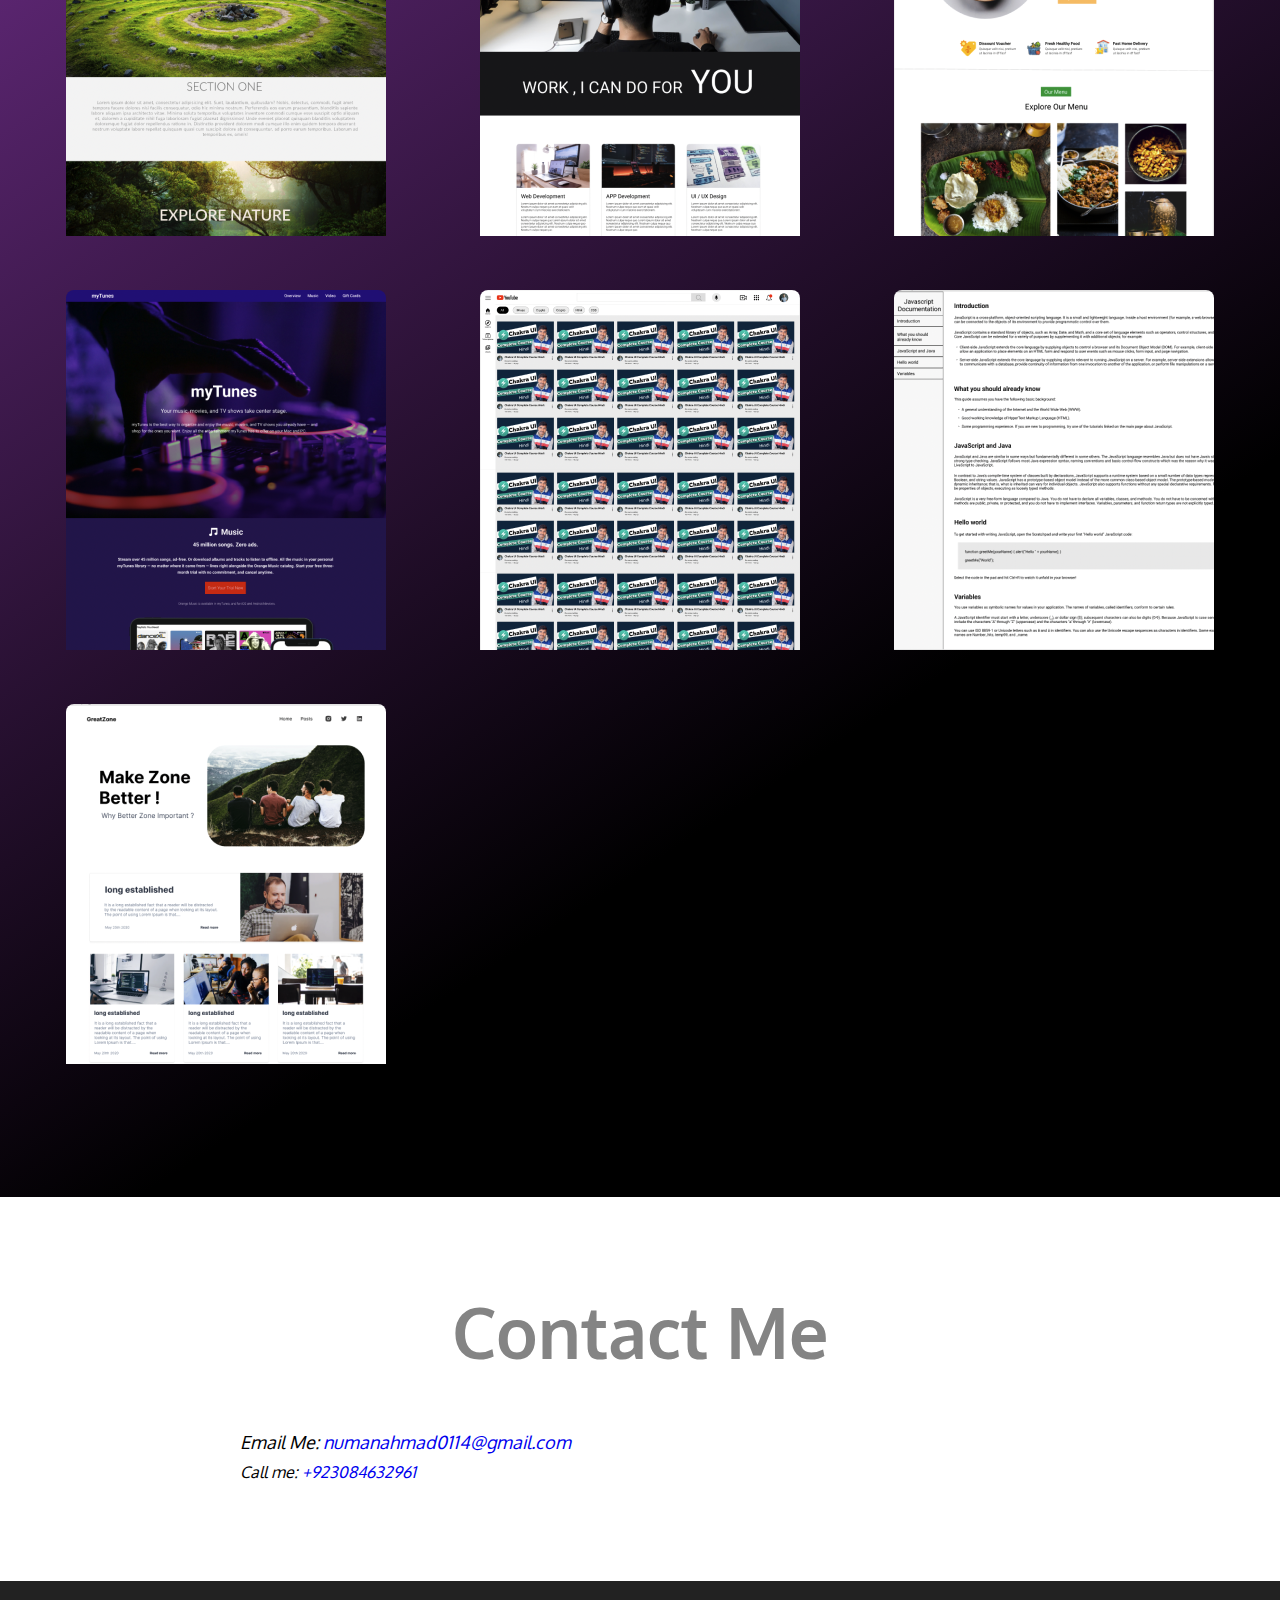
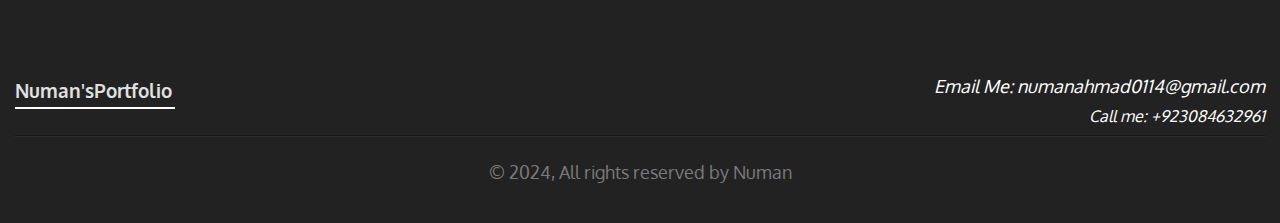
==== commit fa442172: "Update index.html" ====
--- a/index.html
+++ b/index.html
@@ -140,7 +140,7 @@
 </div>
           <div class="grid_item">
   <div class="card">
-      <a href="https://react-front-end-ten.vercel.app/"> <img src="images/project.png" alt="Project 1" />
+      <a href="https://react-front-end-ten.vercel.app/"> <img src="project.png" alt="Project 1" />
           <div class="card_content">
               <h3>Landing page in React</h3>
           </div>
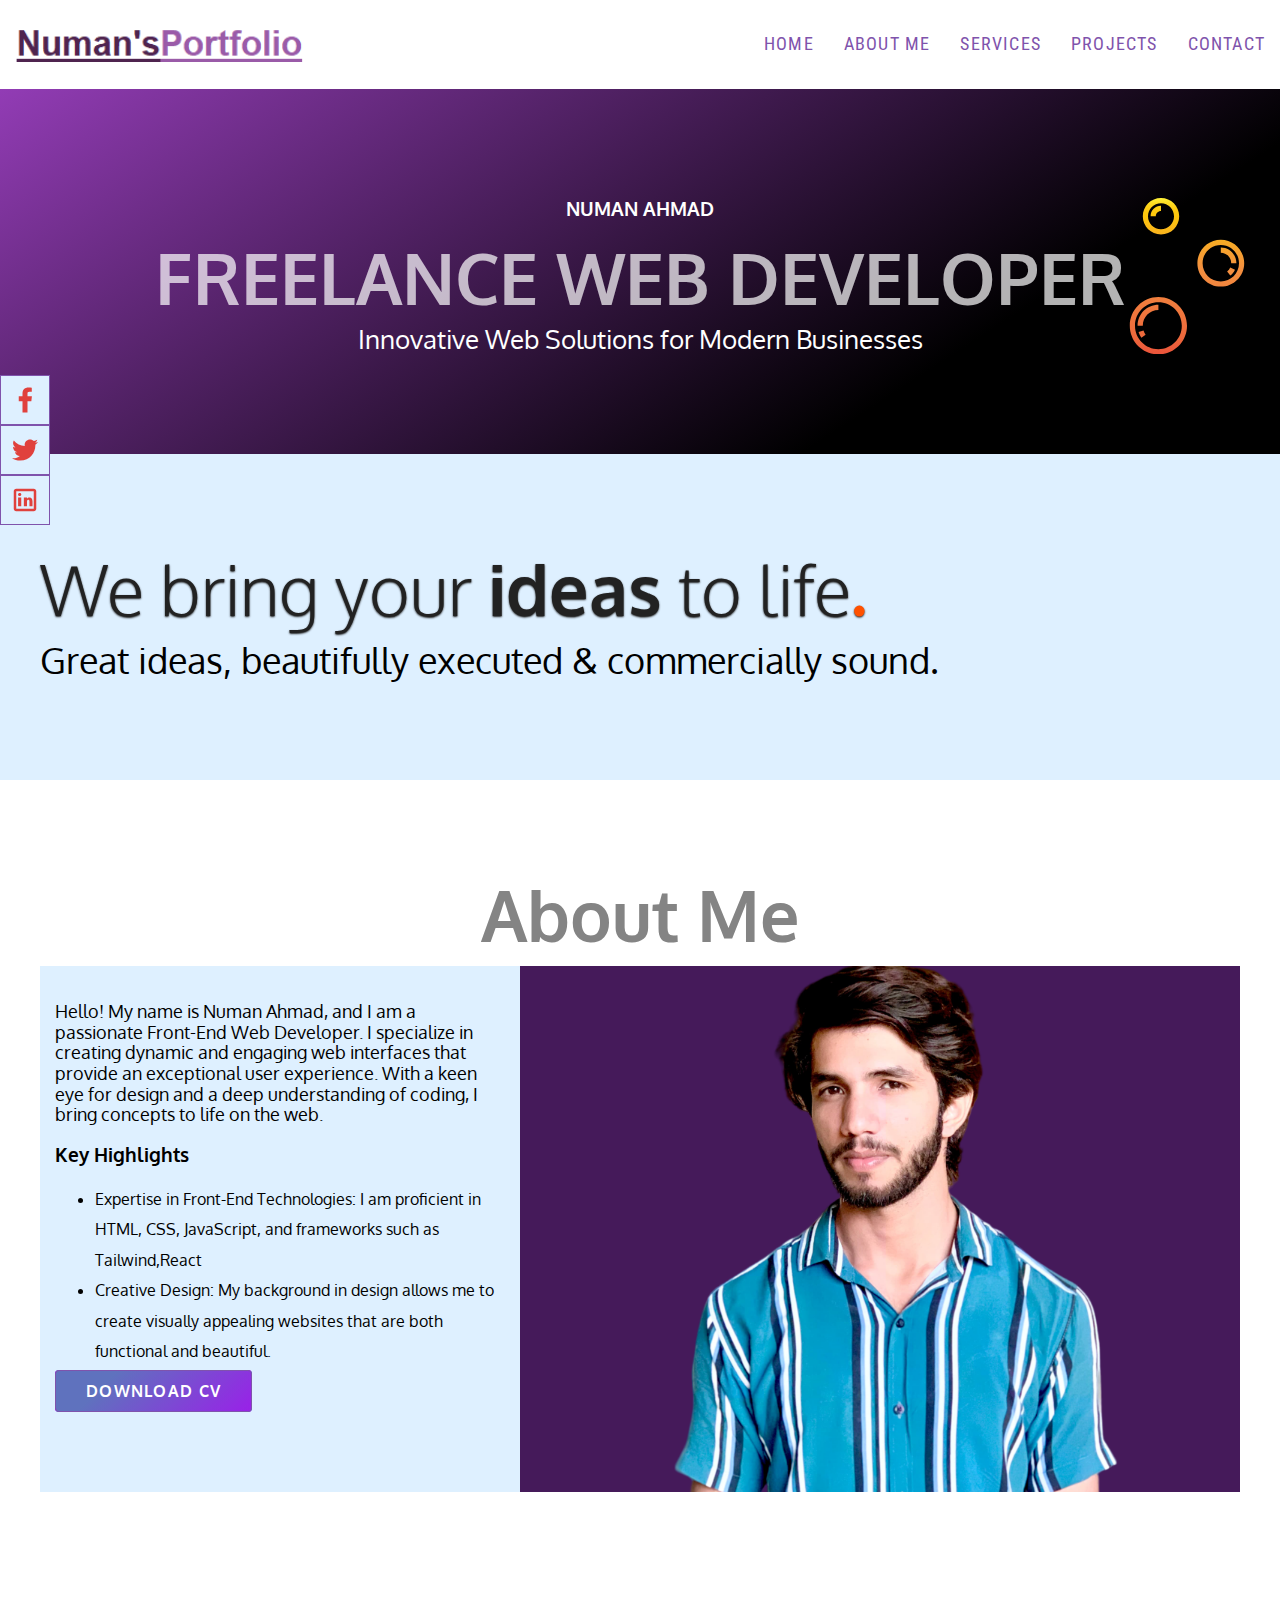
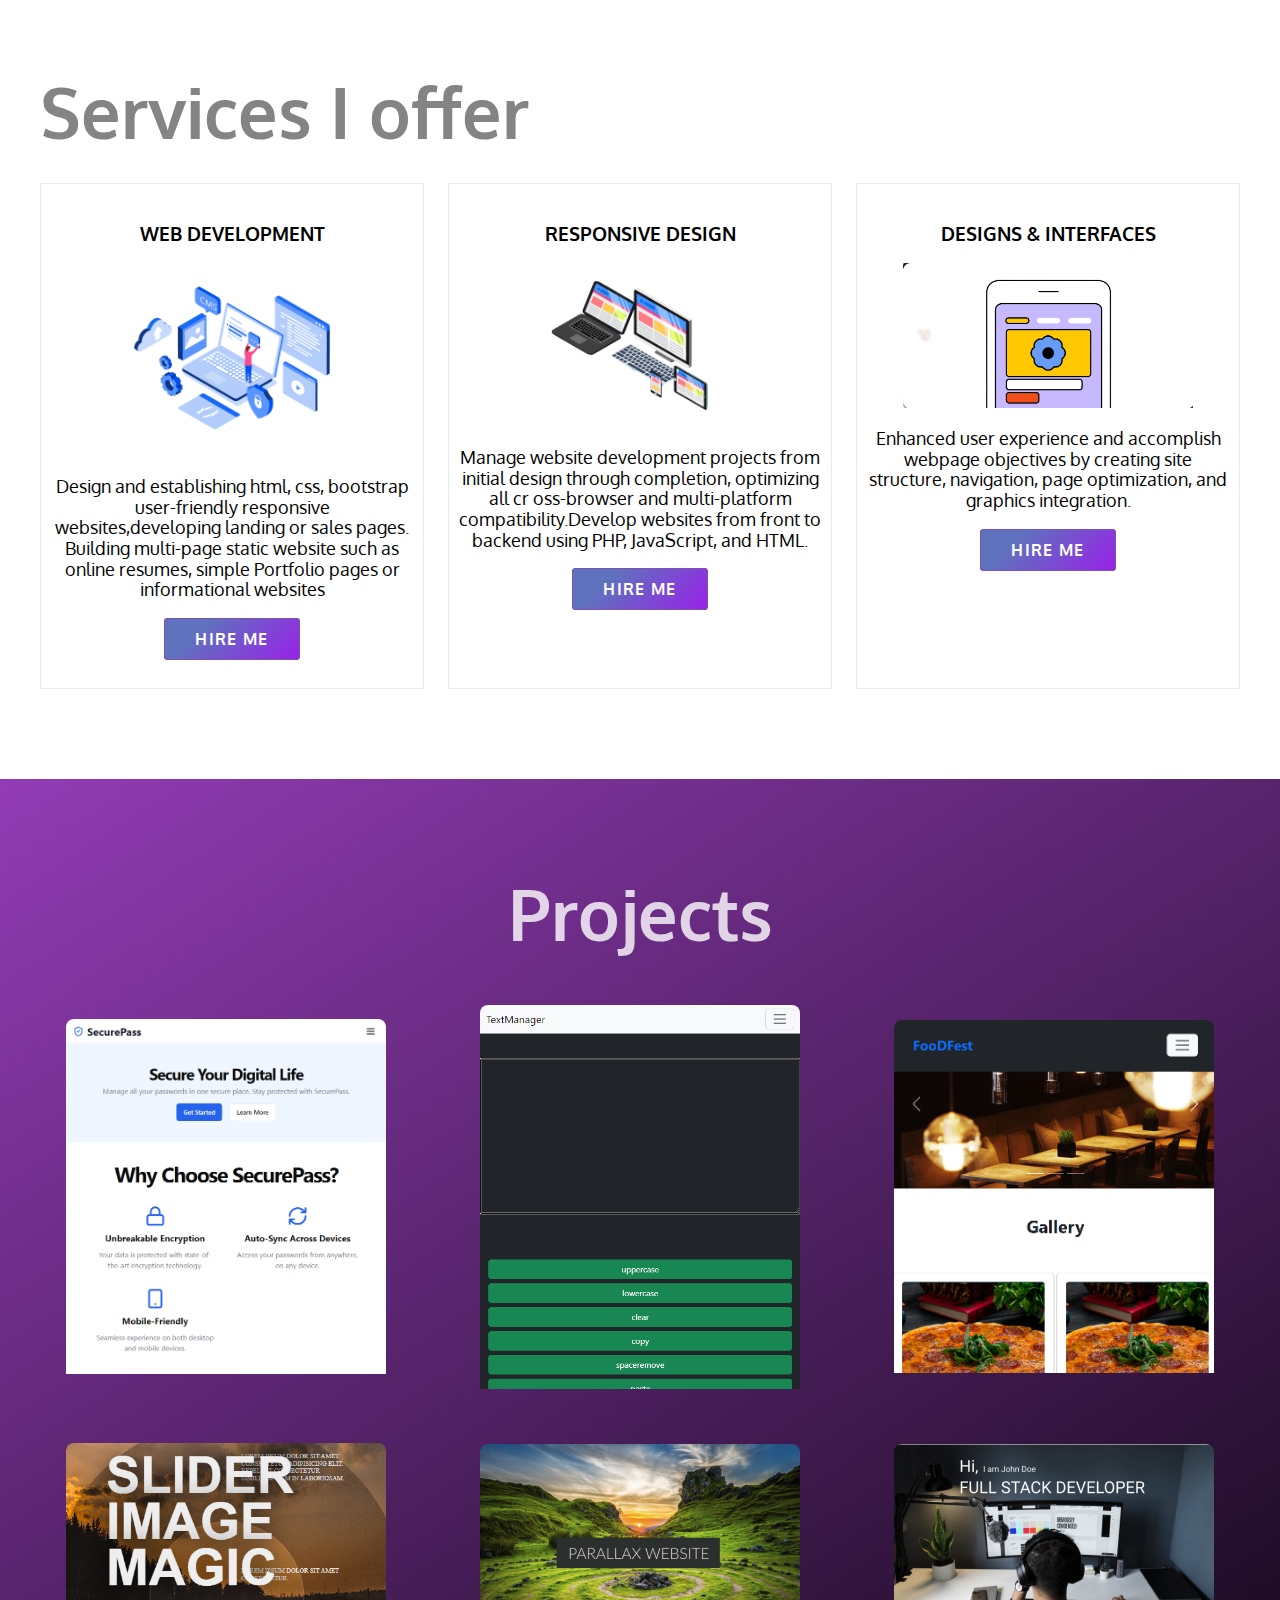
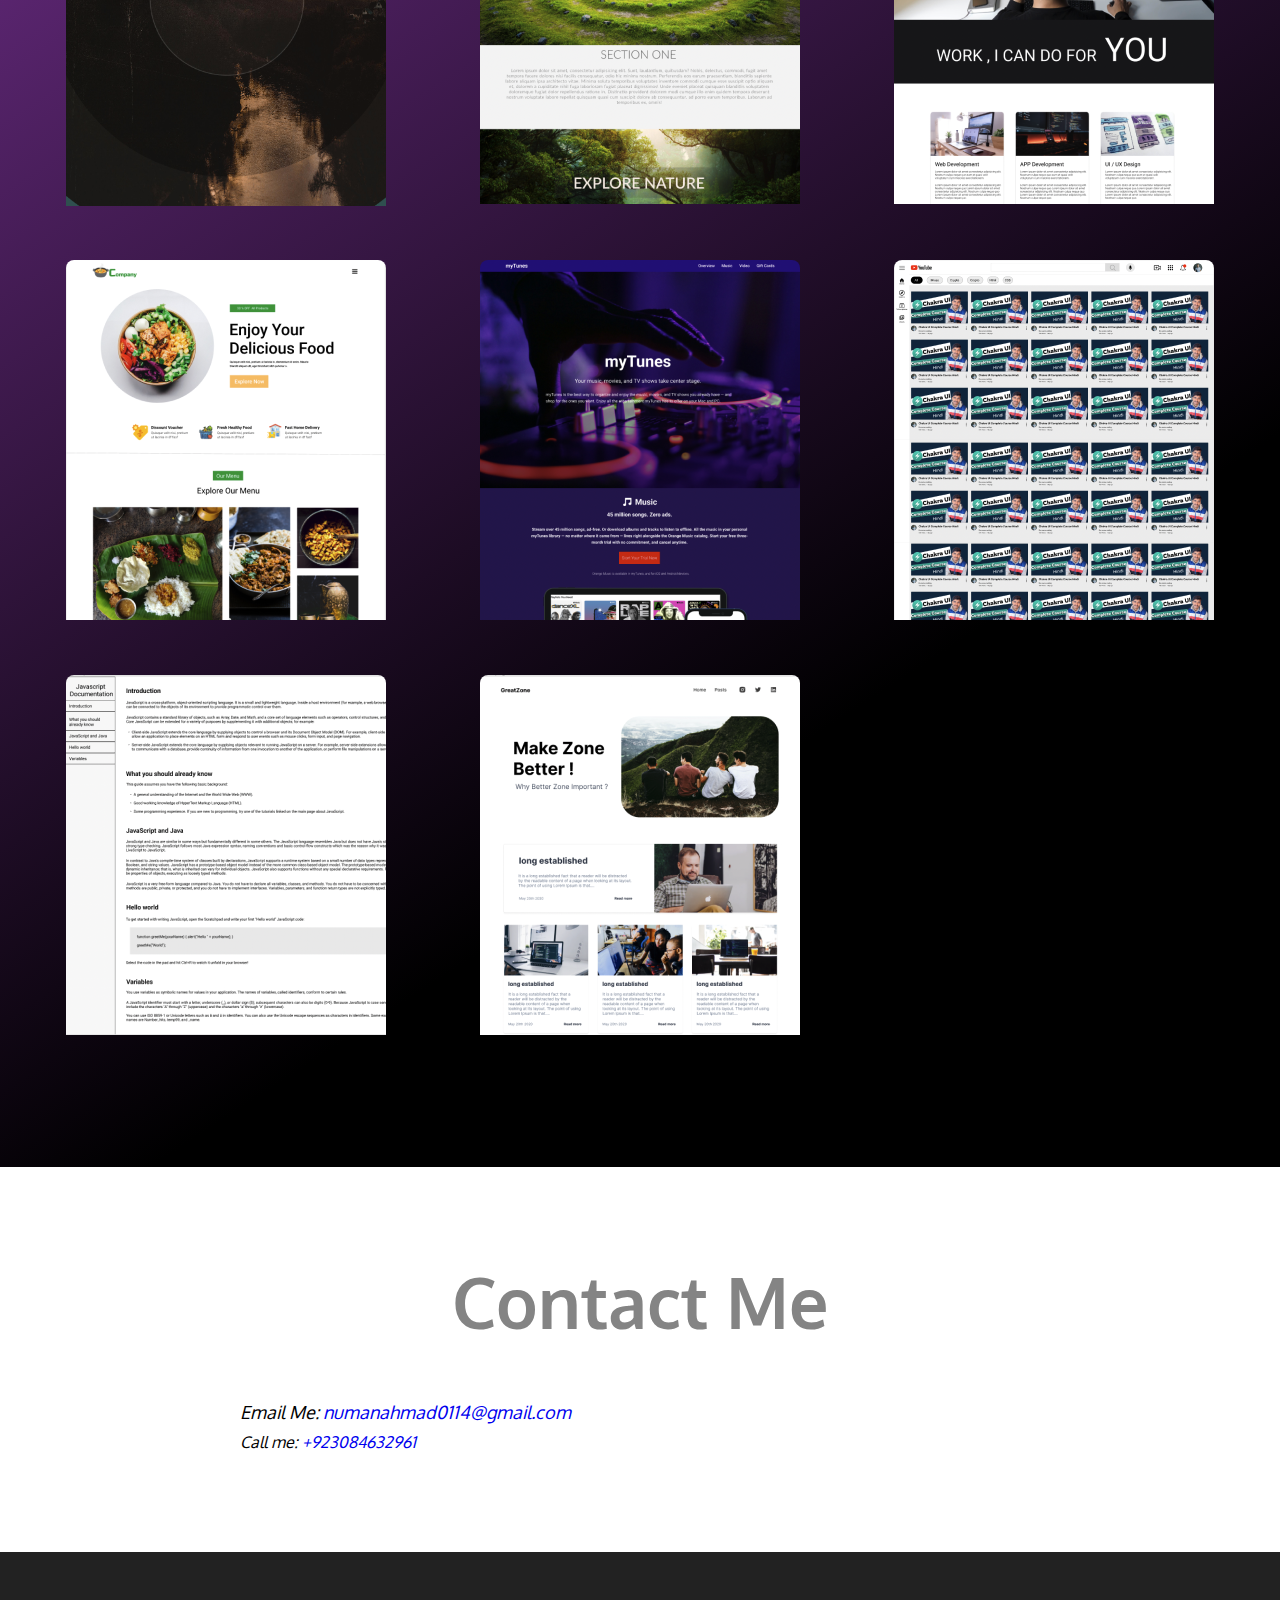
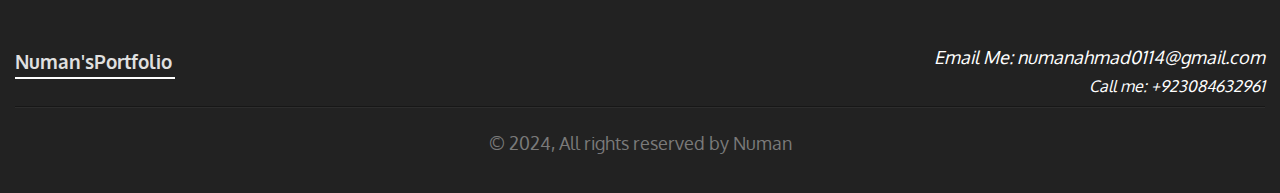
==== commit 924537e2: "Update index.html" ====
--- a/index.html
+++ b/index.html
@@ -120,18 +120,18 @@
         <div class="project_container">
             
 
-    <!--    <div class="grid_item">
+       <div class="grid_item">
             <div class="card">
-                <a href="https://3-d-slider-zeta.vercel.app/"> <img src="images/project10.png" alt="Project 1" />
+                <a href="https://passsword-manager-three.vercel.app/"> <img src="images/project-pass.png" alt="Project 15" />
                     <div class="card_content">
-                        <h3>3D-Slidder Website</h3>
+                        <h3>Password Manager Website</h3>
                     </div>
                 </a>
             </div>
-</div>-->
+</div>
                     <div class="grid_item">
   <div class="card">
-      <a href="https://text-edditer.vercel.app/"> <img src="images/proejct_text.png" alt="Project 1" />
+      <a href="https://text-edditer.vercel.app/"> <img src="images/proejct_text.png" alt="Project 14" />
           <div class="card_content">
               <h3>Text Manager in React</h3>
           </div>
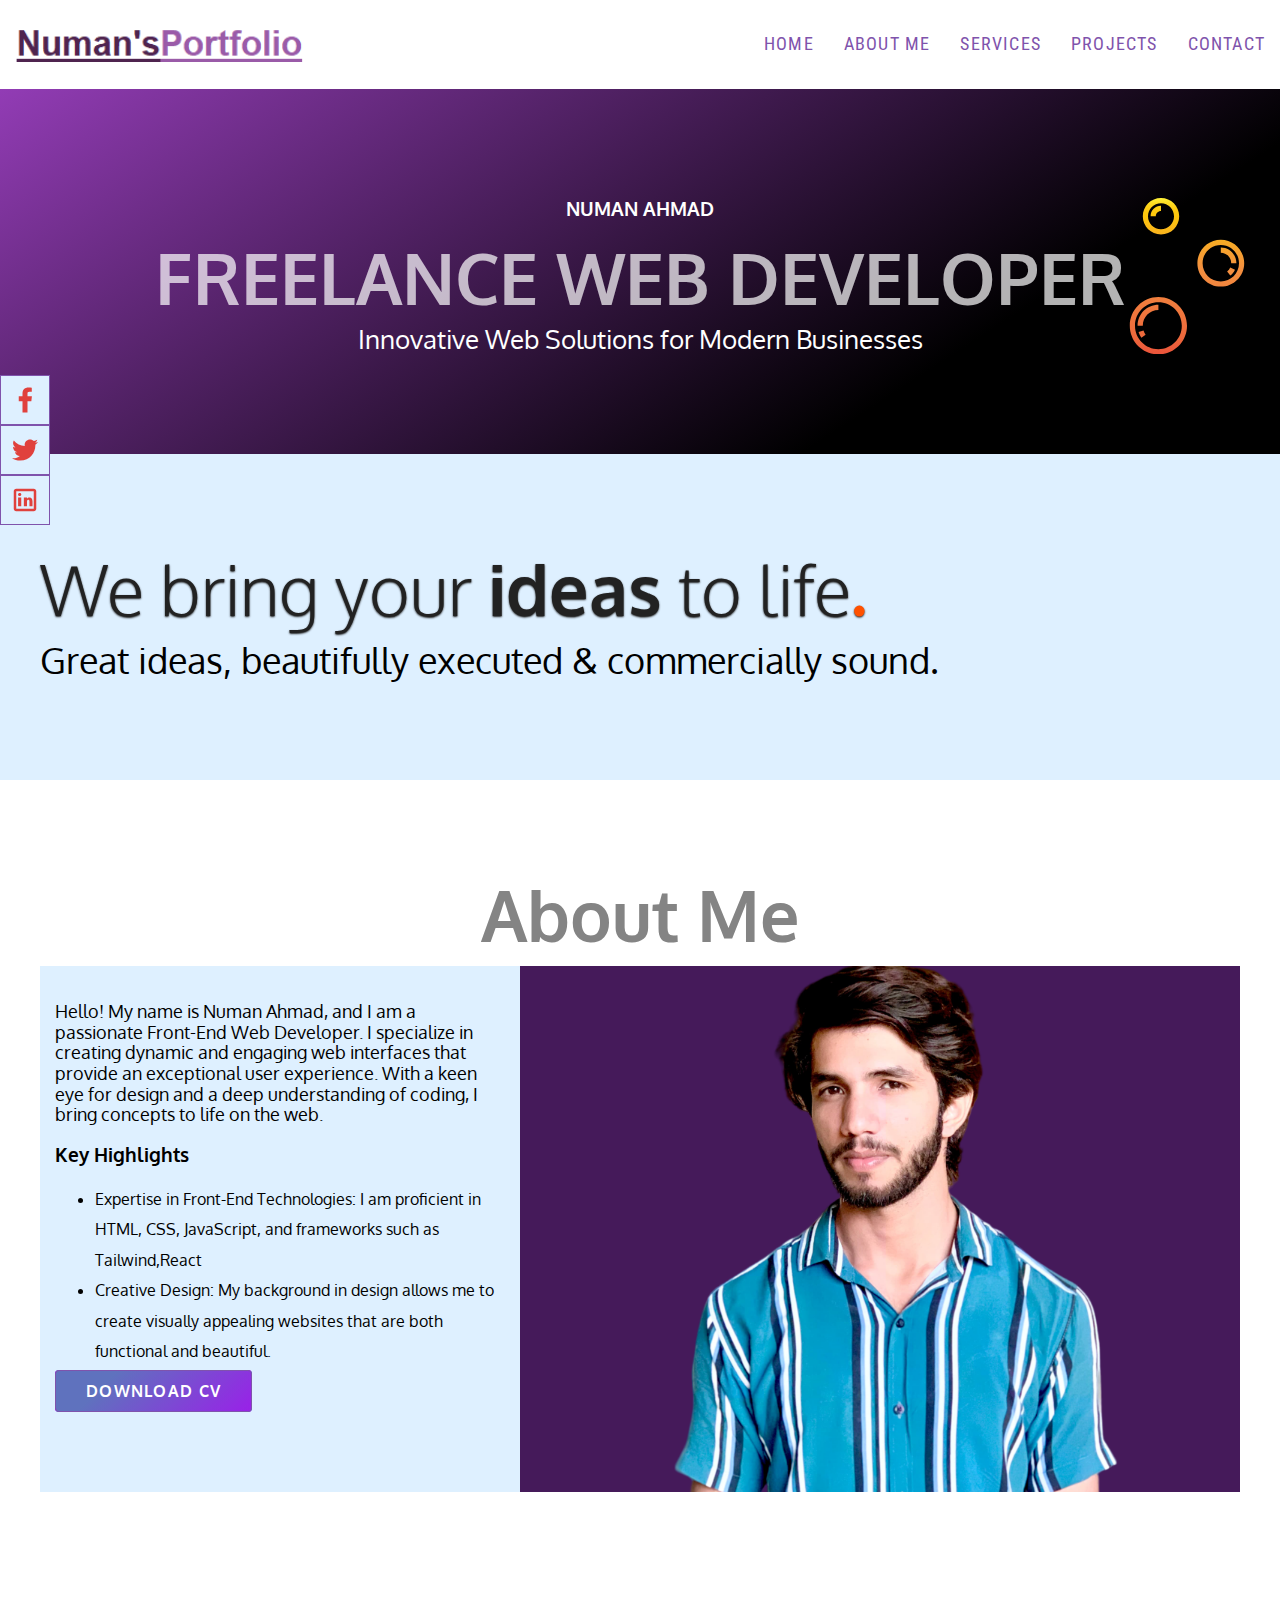
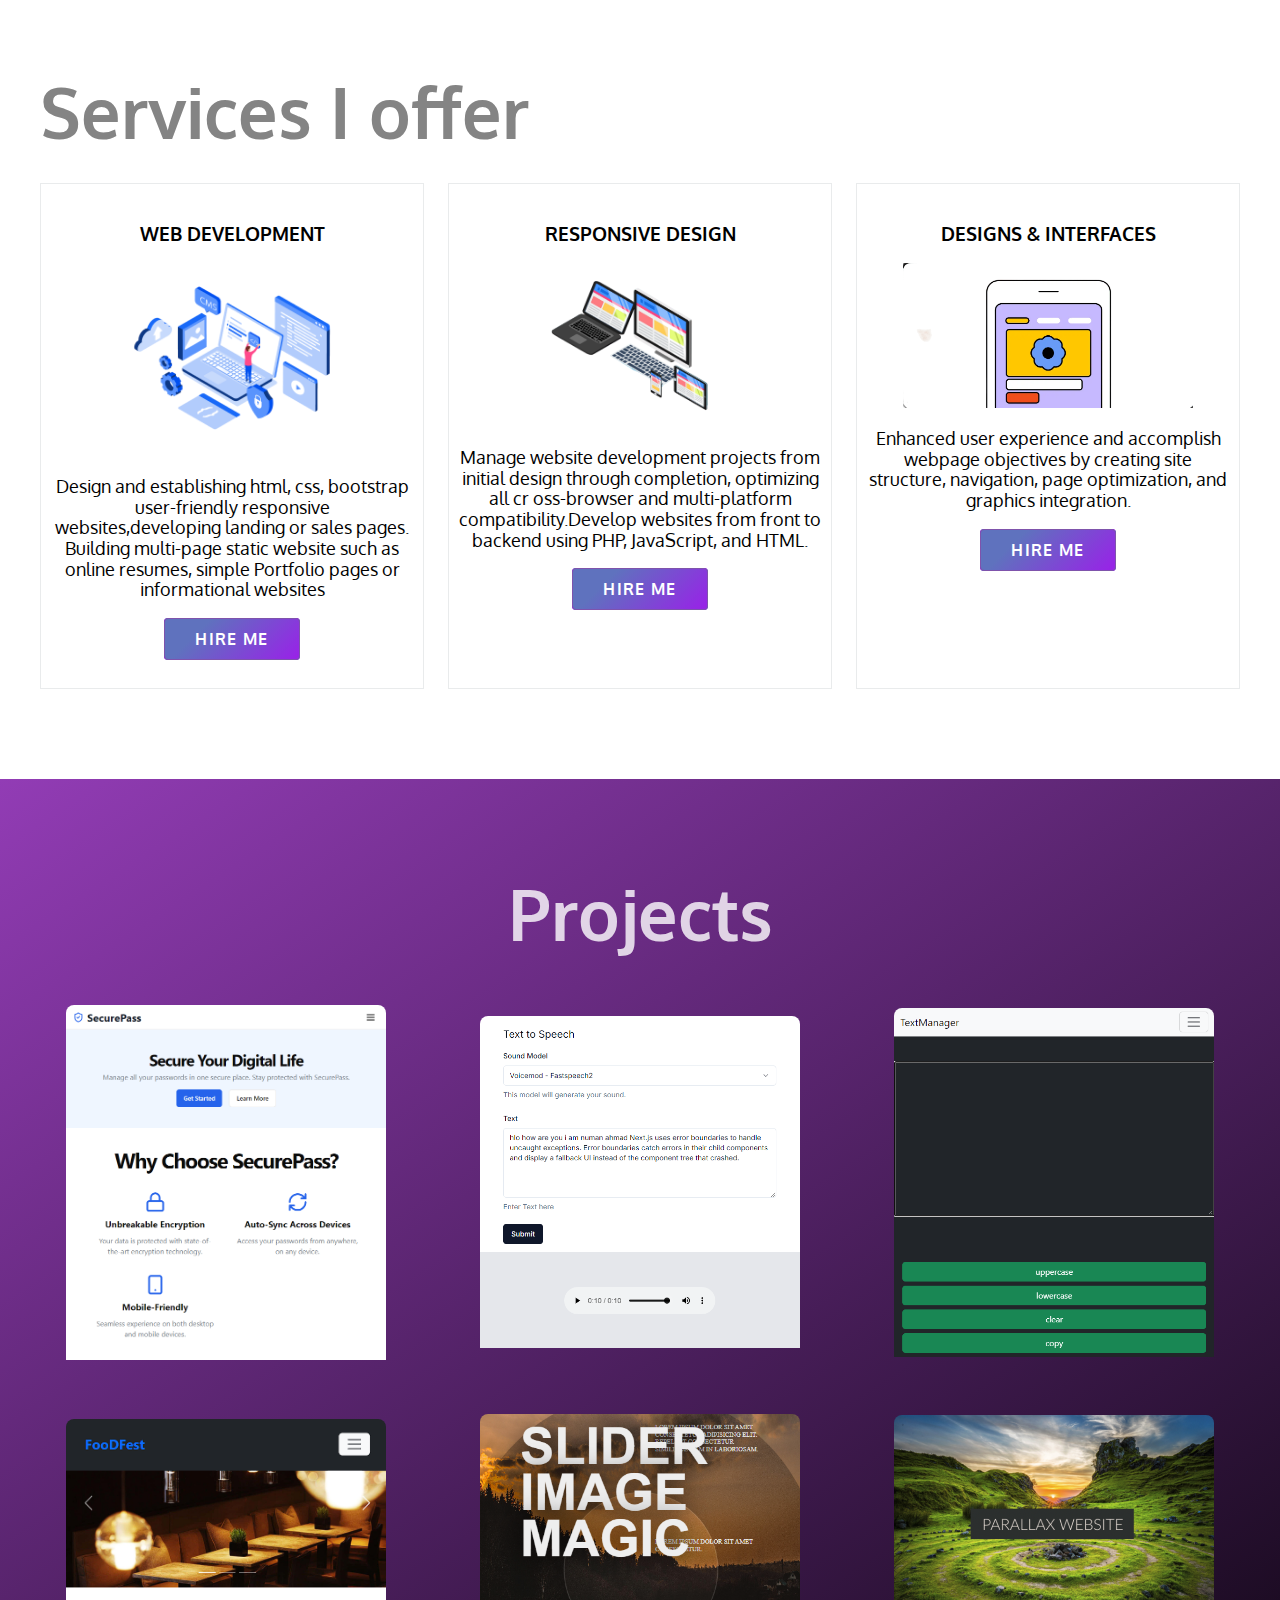
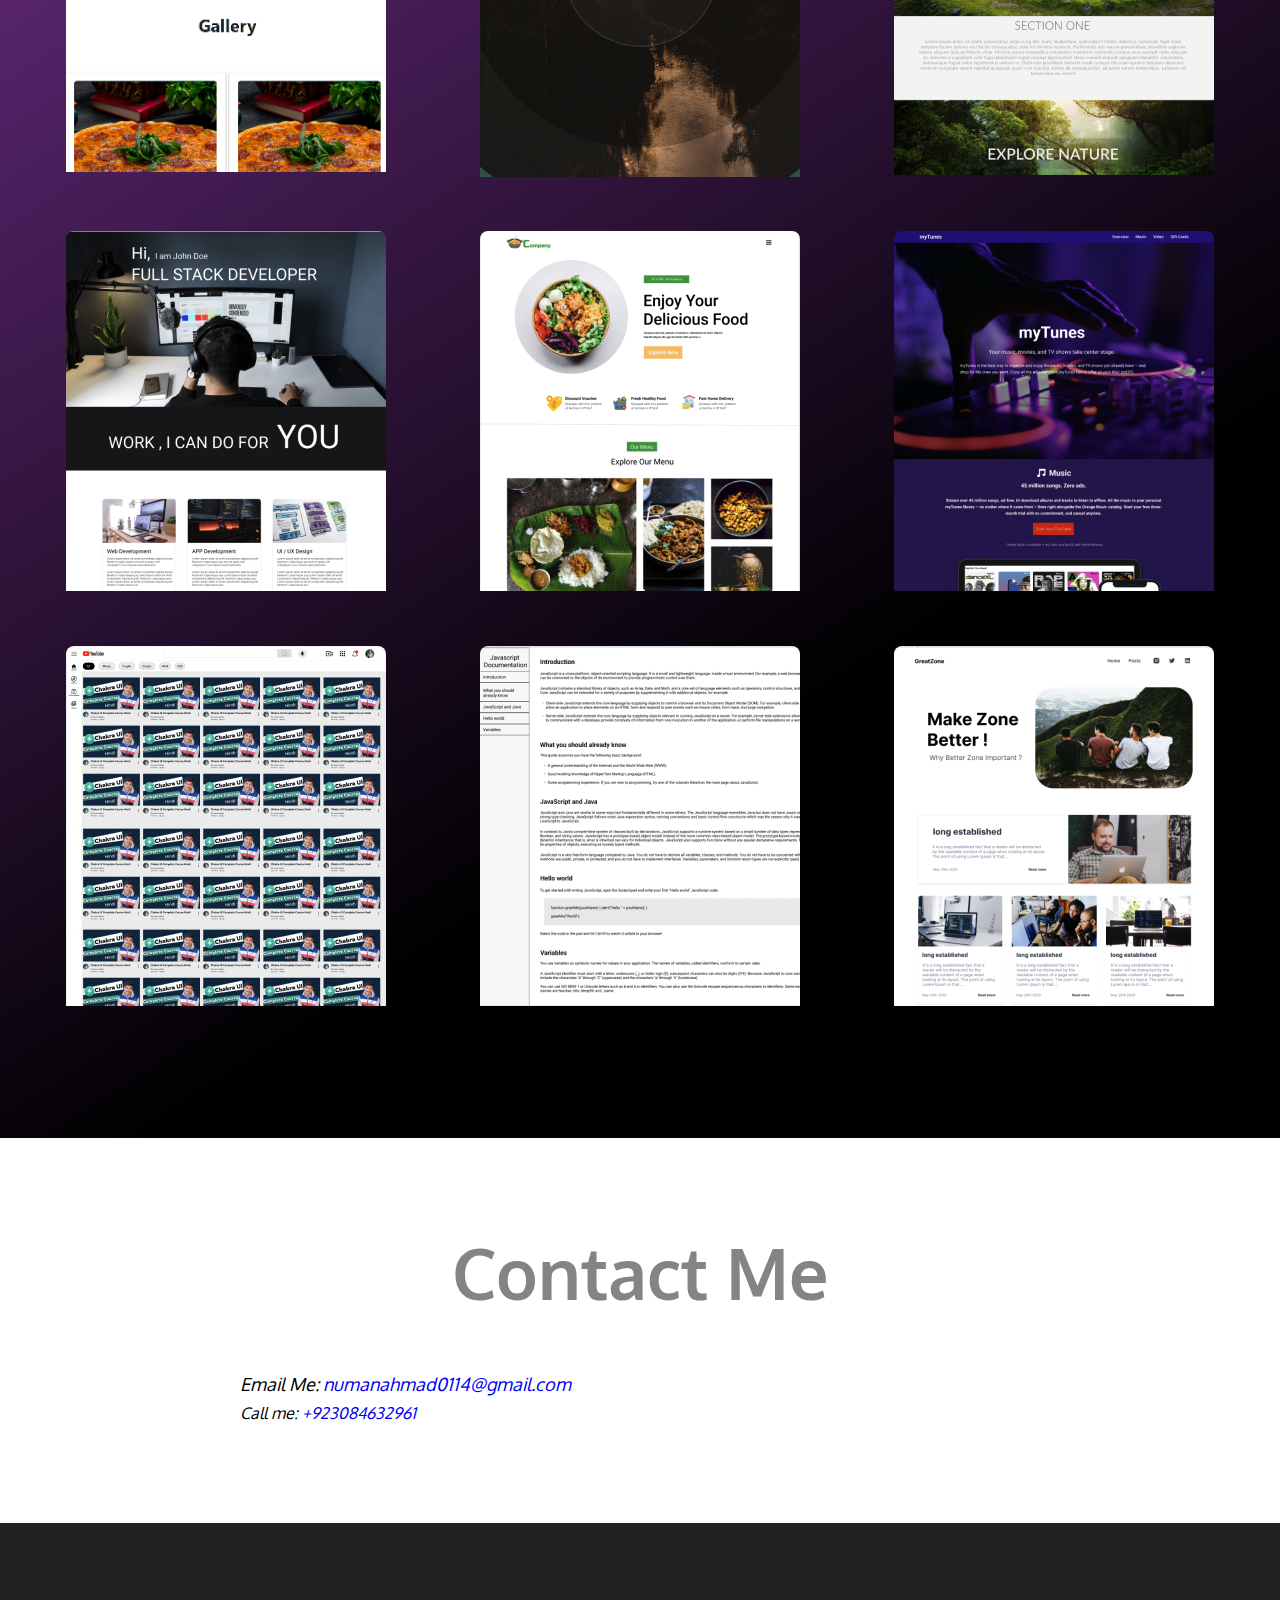
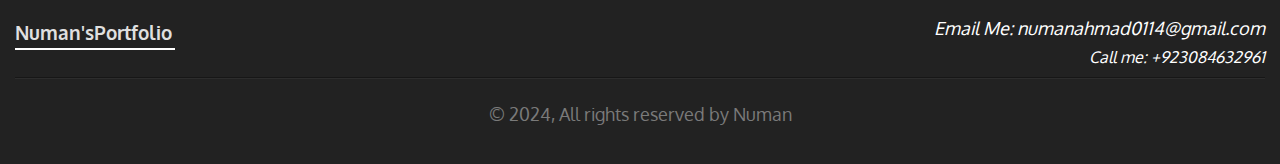
==== commit 986fa3c1: "Update index.html" ====
--- a/index.html
+++ b/index.html
@@ -129,6 +129,15 @@
                 </a>
             </div>
 </div>
+            <div class="grid_item">
+            <div class="card">
+                <a href="https://text-to-speach-pi.vercel.app/"> <img src="images/project-voice.png" alt="Project 16" />
+                    <div class="card_content">
+                        <h3>Text to Voice Website</h3>
+                    </div>
+                </a>
+            </div>
+</div>
                     <div class="grid_item">
   <div class="card">
       <a href="https://text-edditer.vercel.app/"> <img src="images/proejct_text.png" alt="Project 14" />
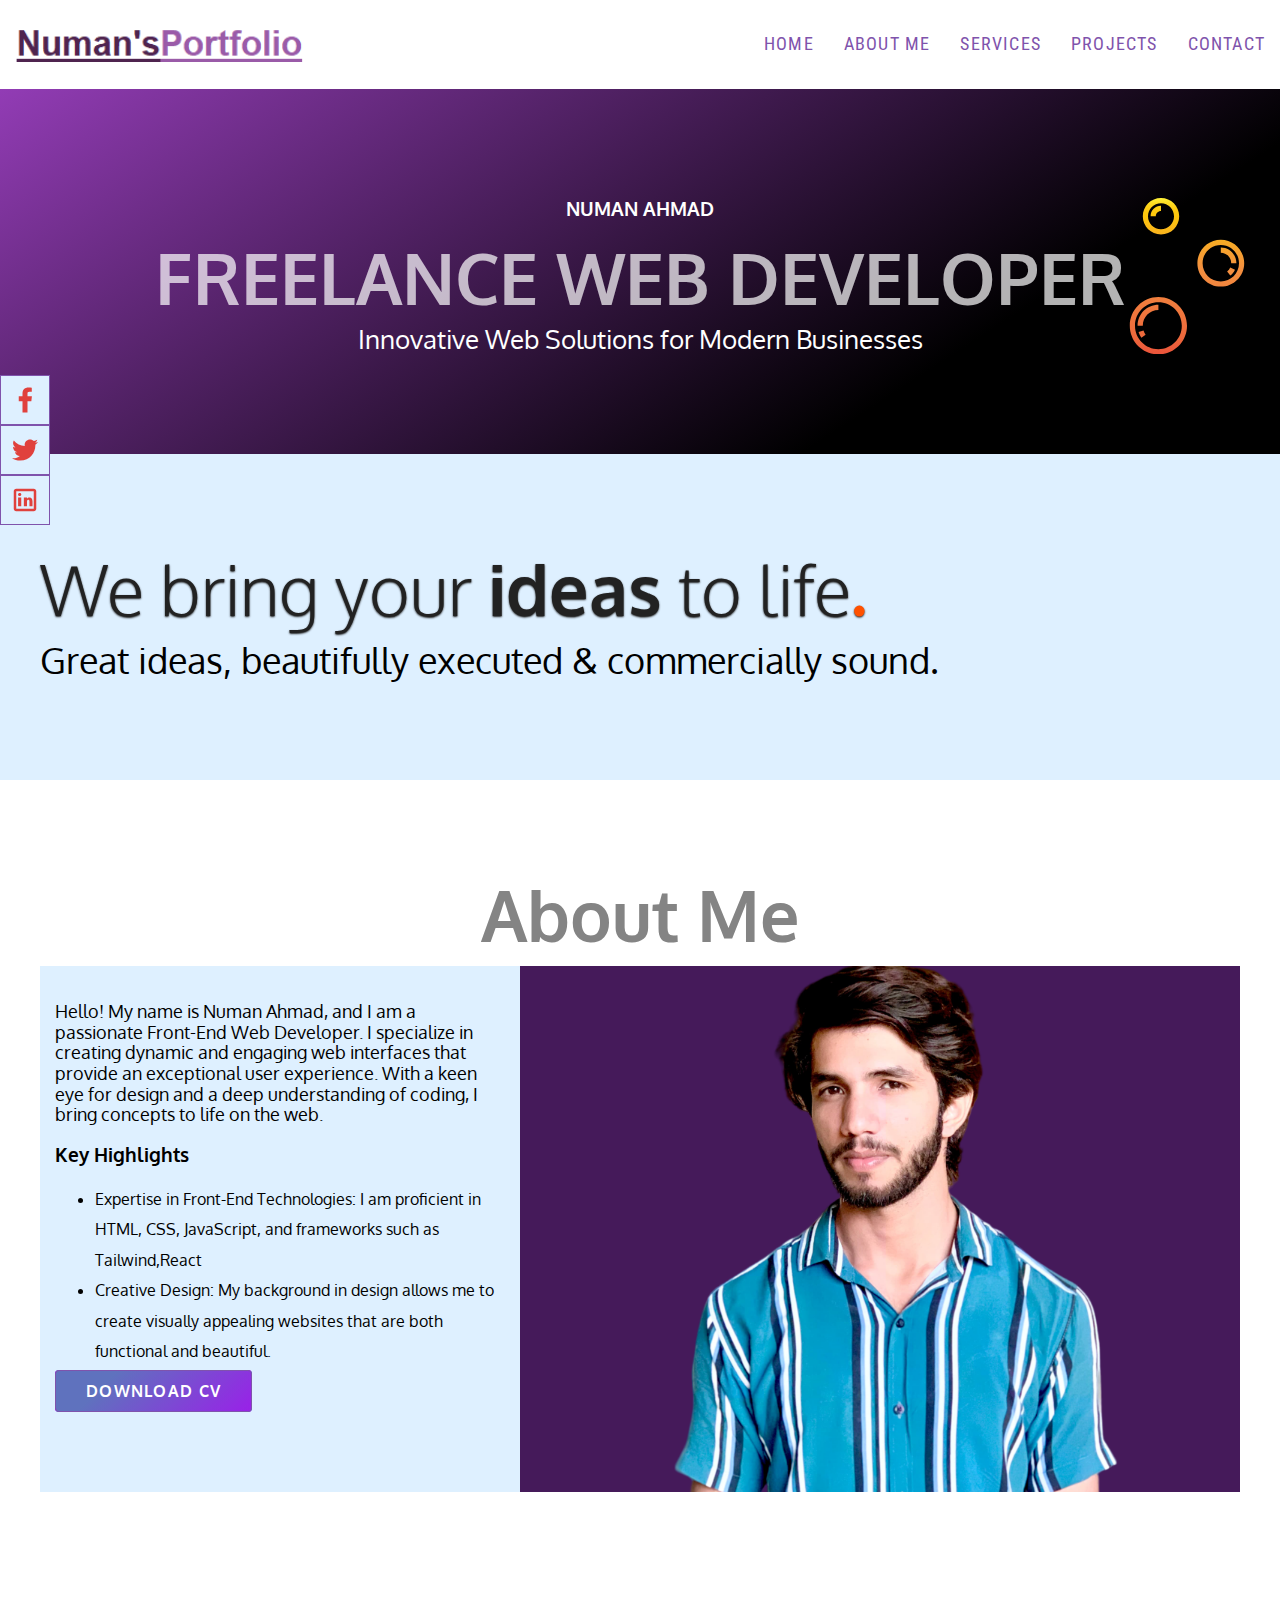
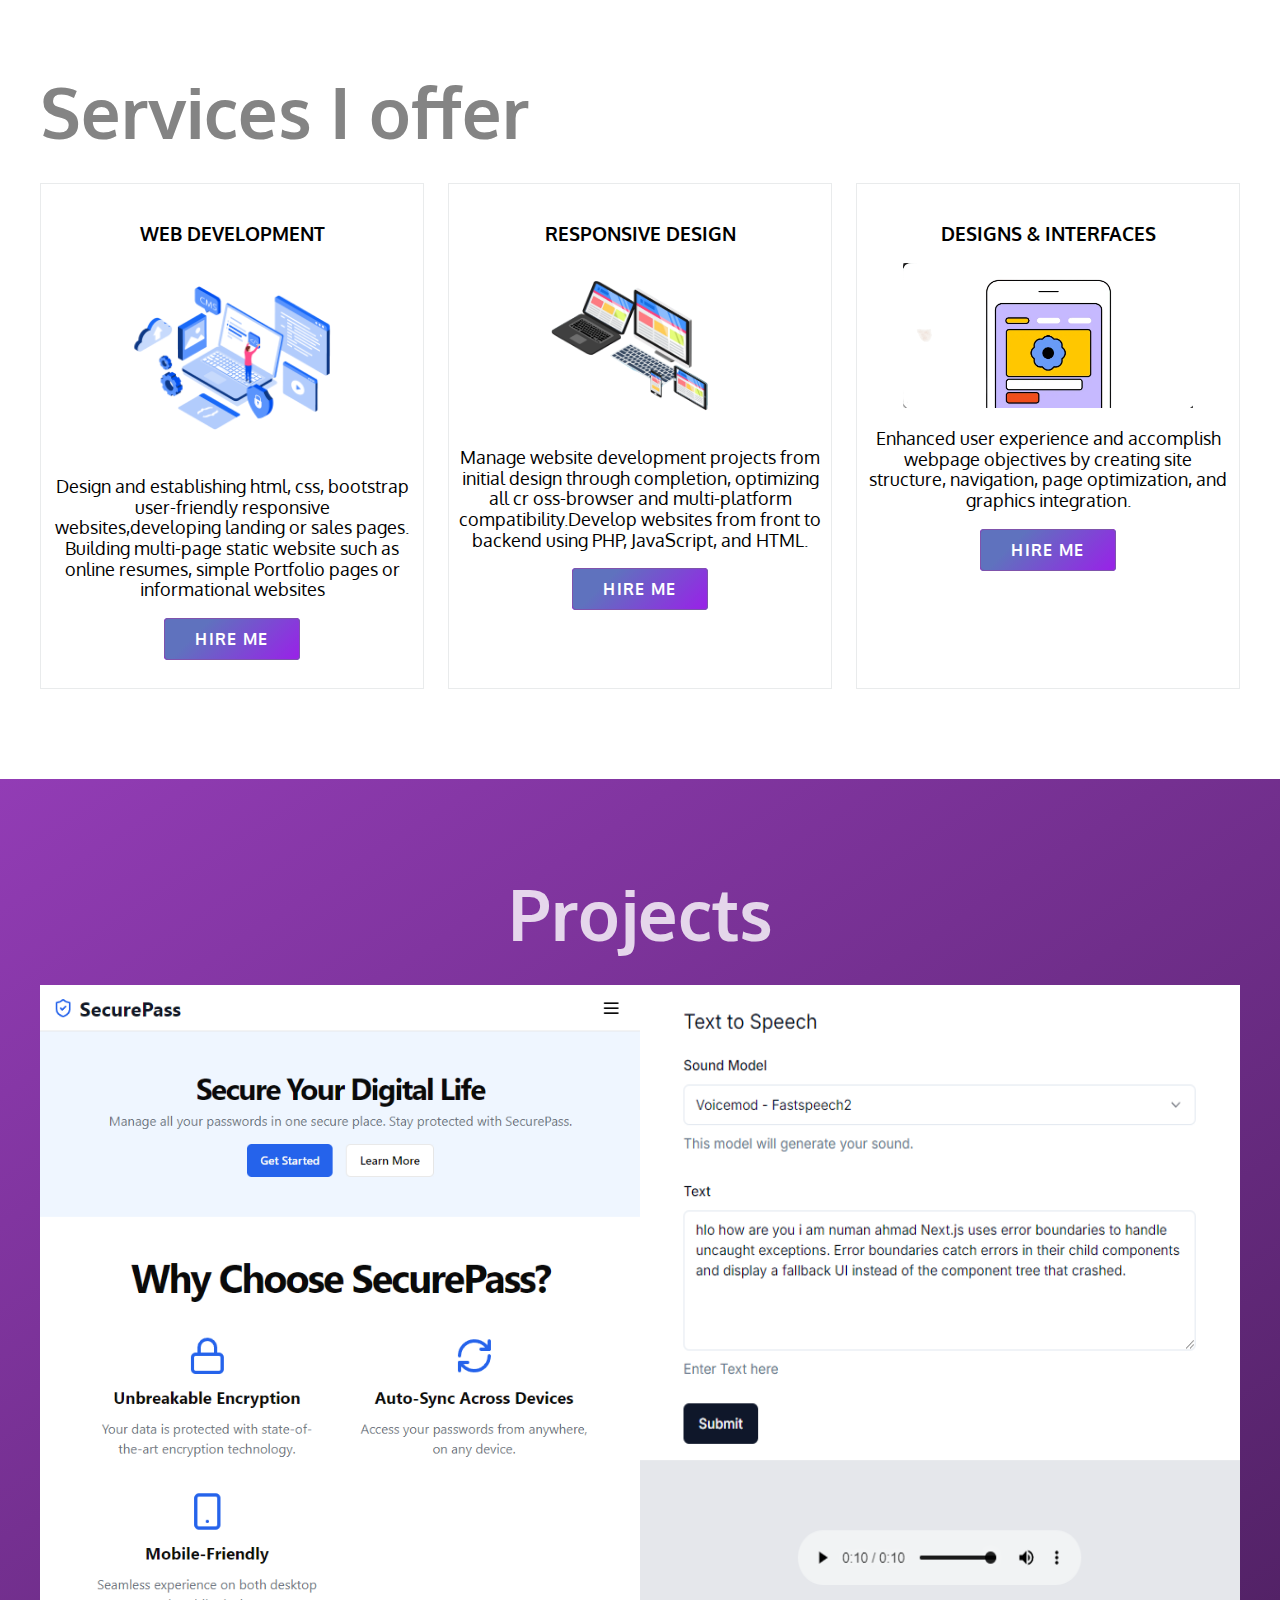
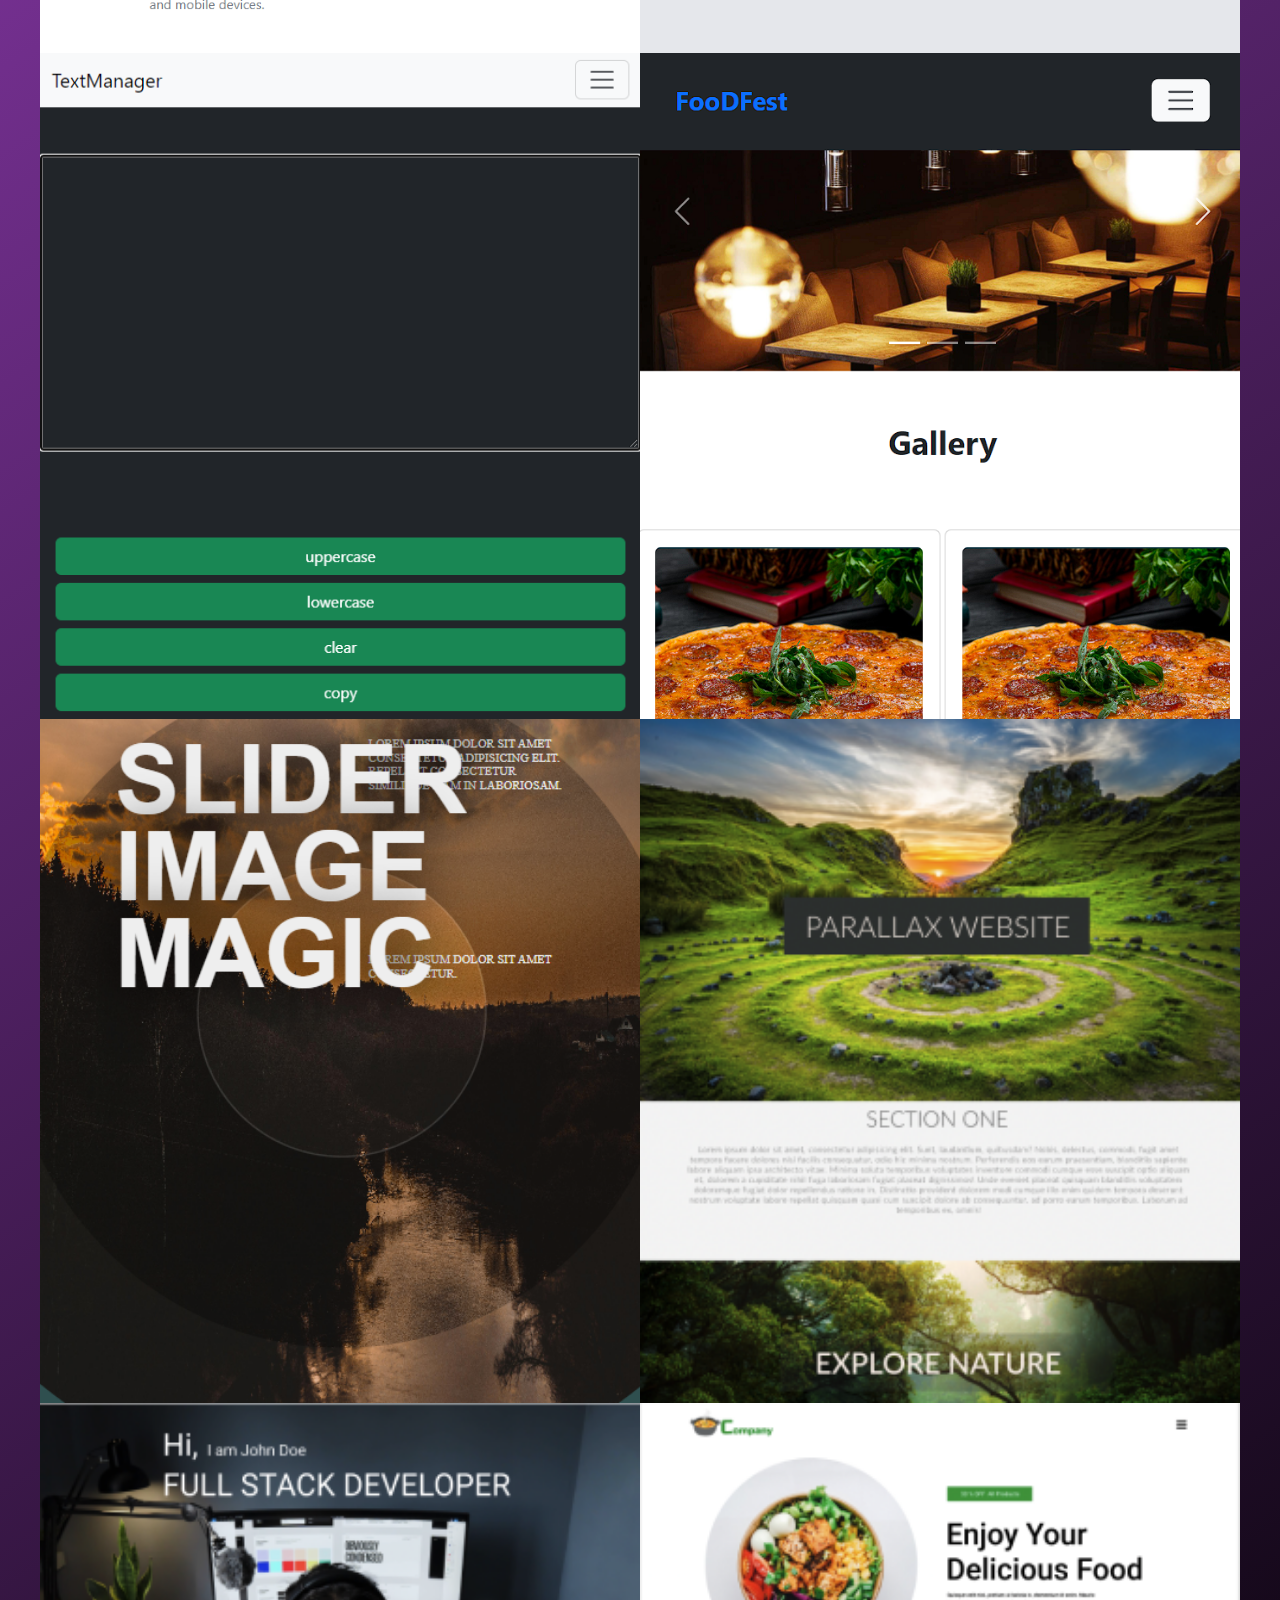
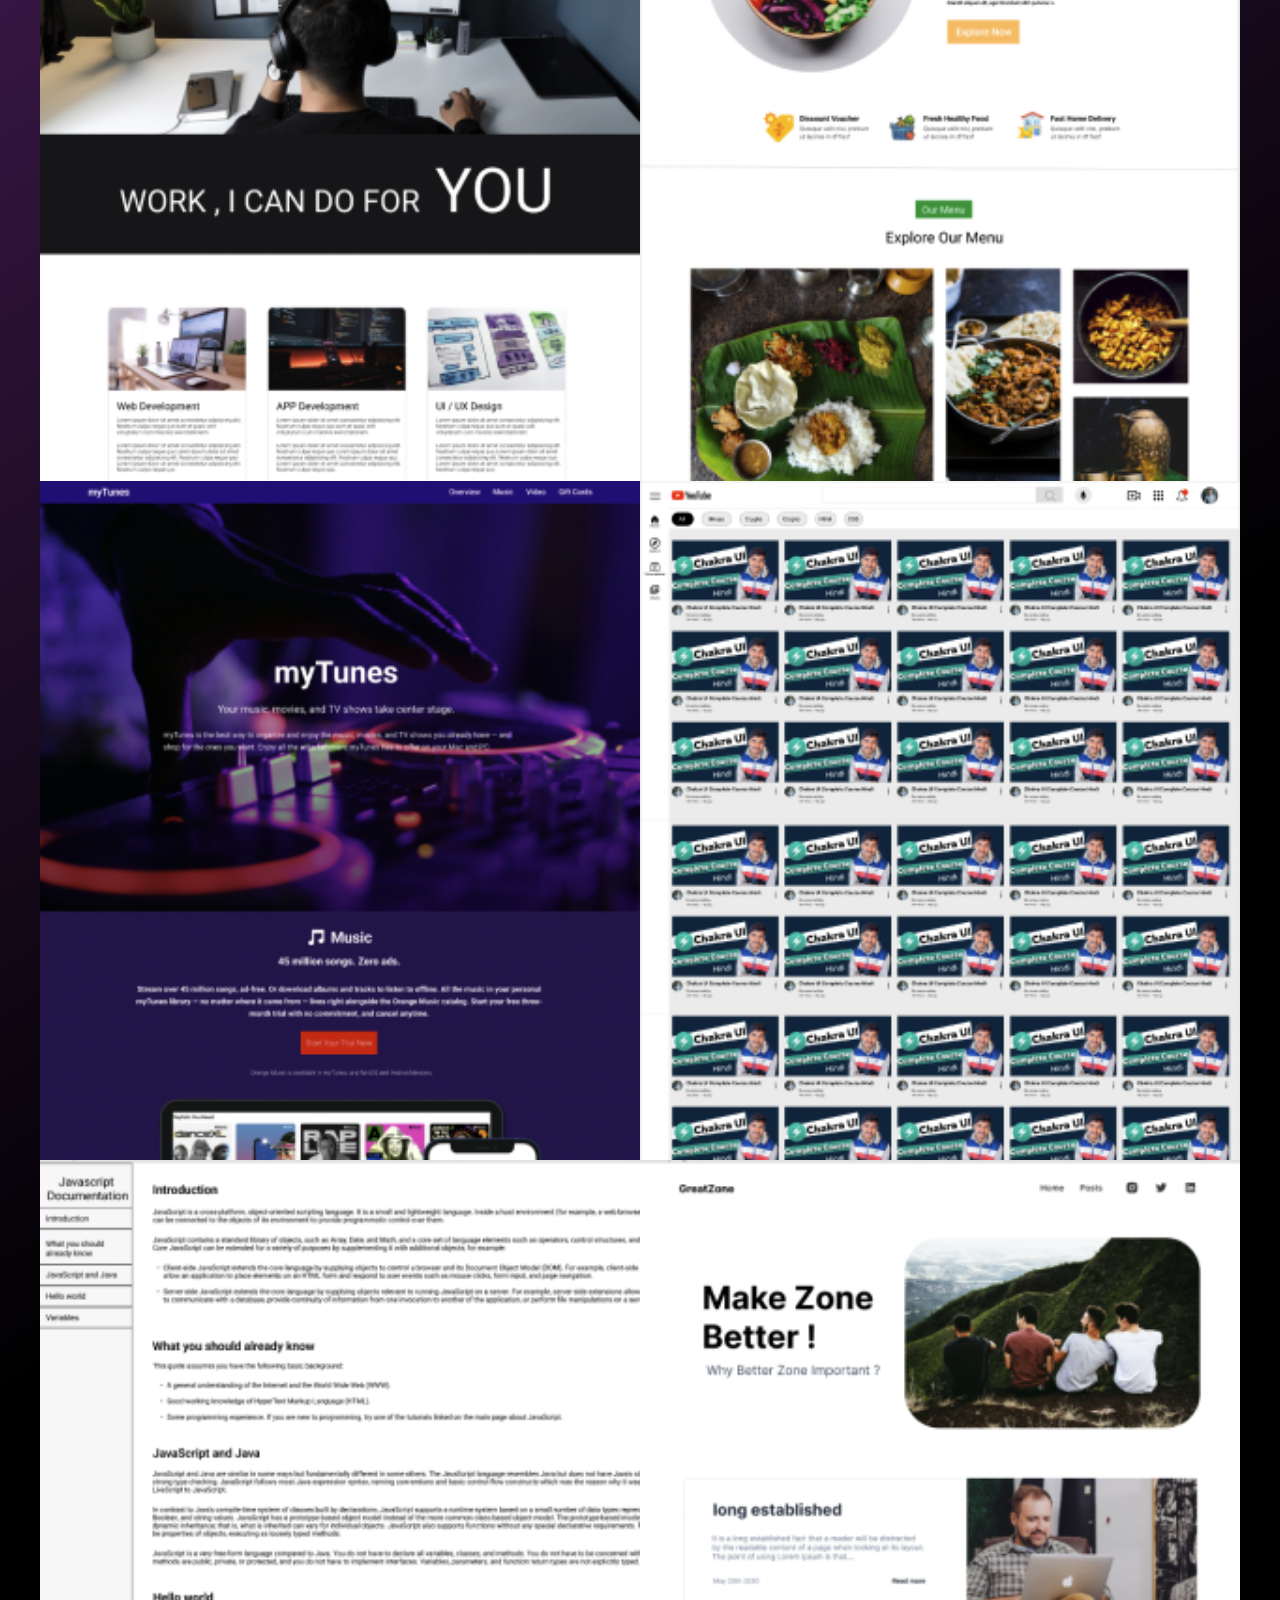
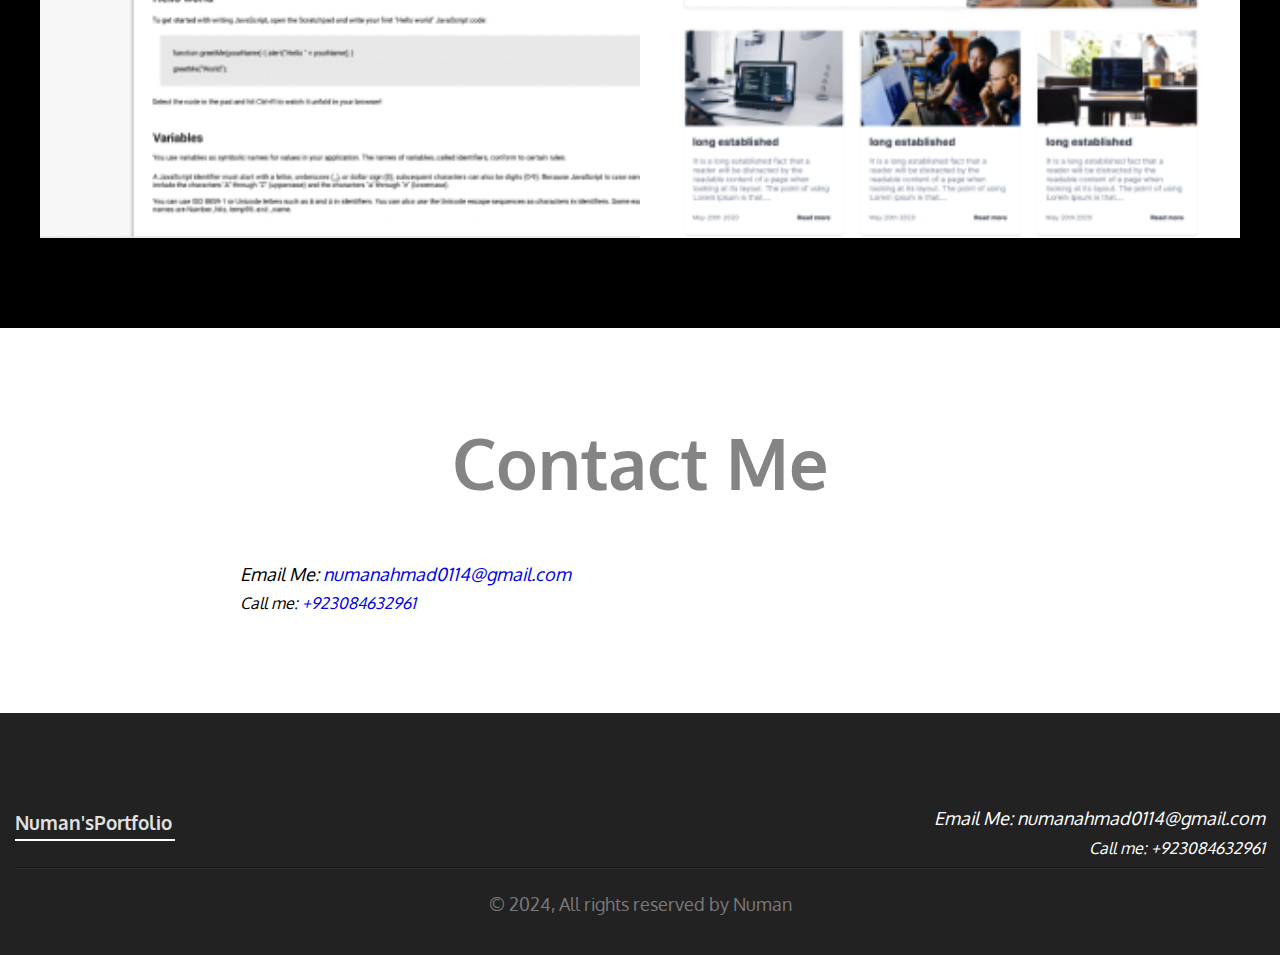
==== commit 6e3b6b2c: "Update index.html" ====
--- a/index.html
+++ b/index.html
@@ -1,39 +1,40 @@
 <!DOCTYPE html>
 <html lang="en">
+
 <head>
   <meta charset="UTF-8">
   <meta http-equiv="X-UA-Compatible" content="IE=edge">
   <meta name="viewport" content="width=device-width, initial-scale=1.0">
- <link rel="shortcut icon" href="assets/images/4553006.png" type="image/x-icon">
+  <link rel="shortcut icon" href="assets/images/4553006.png" type="image/x-icon">
   <link href="https://fonts.googleapis.com/css2?family=Roboto+Condensed&display=swap" rel="stylesheet">
   <!-- font-family: 'Roboto Condensed', sans-serif; -->
   <link href="https://fonts.googleapis.com/css2?family=Oxygen:wght@300;700&display=swap" rel="stylesheet">
   <!-- font-family: 'Oxygen', sans-serif; -->
-  <link rel="stylesheet" type="text/css" href="sass/style.css" >
+  <link rel="stylesheet" type="text/css" href="sass/style.css">
   <!-- Twitter Card -->
   <meta name="twitter:card" content="summary_large_image">
   <meta name="twitter:site" content="@shihabiiuc">
   <meta name="twitter:creator" content="@shihabiiuc">
-  <meta name="twitter:title"
-    content="Your Name -Portfolio">
+  <meta name="twitter:title" content="Your Name -Portfolio">
   <meta name="twitter:description"
     content="This is a portfolio website template that is free to download and use. You can edit this template and create your portfolio website in half an hour.">
   <meta name="twitter:image" content="assets/images/social-media-thumbnail.jpg">
-  <!-- Twitter Card End -->  
+  <!-- Twitter Card End -->
   <!-- Linkedin & Facebook Card -->
-  <meta property='og:title'
-    content="Your Name -Portfolio" />
+  <meta property='og:title' content="Your Name -Portfolio" />
   <meta property='og:image' content="assets/images/social-media-thumbnail.jpg" />
   <meta property="og:type" content="website" /><!--  og:type is only for Facebook-->
   <meta property='og:description'
     content="This is a portfolio website template that is free to download and use. You can edit this template and create your portfolio website in half an hour." />
   <meta property='og:url' content="assets/images/social-media-thumbnail.jpg" />
-  <meta name="description" content="Numan's portfolio showcases web development, design, and creative solutions. Explore my projects and skills to see how I can help bring your ideas to life.">
+  <meta name="description"
+    content="Numan's portfolio showcases web development, design, and creative solutions. Explore my projects and skills to see how I can help bring your ideas to life.">
 
   <!-- Linkedin Card End -->
   <link rel="stylesheet" href="style.css">
   <title>Numan -Portfolio</title>
 </head>
+
 <body>
   <nav class="site-header">
     <div class="nav-logo">
@@ -57,7 +58,7 @@
       <h3 class="name">Numan Ahmad</h3>
       <h1 class="designation">Freelance Web Developer</h1>
       <p class="tagline">Innovative Web Solutions for Modern Businesses</p>
-    </div>    
+    </div>
   </section><!-- .banner -->
   <section class="promo">
     <div class="content">
@@ -70,183 +71,198 @@
       <h2>About Me</h2>
       <div class="about-container">
         <div class="about-container-left">
-          <p>Hello! My name is Numan Ahmad, and I am a passionate Front-End Web Developer. I specialize in creating dynamic and engaging web interfaces that provide an exceptional user experience. With a keen eye for design and a deep understanding of coding, I bring concepts to life on the web.</p>
+          <p>Hello! My name is Numan Ahmad, and I am a passionate Front-End Web Developer. I specialize in creating
+            dynamic and engaging web interfaces that provide an exceptional user experience. With a keen eye for design
+            and a deep understanding of coding, I bring concepts to life on the web.</p>
           <h3>Key Highlights
           </h3>
           <ul>
-            <li>Expertise in Front-End Technologies: I am proficient in HTML, CSS, JavaScript, and frameworks such as Tailwind,React</li>
-            <li>Creative Design: My background in design allows me to create visually appealing websites that are both functional and beautiful.</li>
-           
+            <li>Expertise in Front-End Technologies: I am proficient in HTML, CSS, JavaScript, and frameworks such as
+              Tailwind,React</li>
+            <li>Creative Design: My background in design allows me to create visually appealing websites that are both
+              functional and beautiful.</li>
+
           </ul>
           <a href="cv/cv.pdf">Download CV</a>
-          </div>
-          
+        </div>
+
         <div class="about-container-right">
           <img src="assets/images/headshot.jpg" alt="your name, headshot">
         </div>
       </div>
     </div>
   </section><!-- #about -->
- 
+
   <section id="service">
     <h2>Services I offer</h2>
     <div class="content service--content">
       <div class="item">
         <h3>Web Development</h3>
         <img src="assets/images/3d-image-design.png" alt="3D image manipulation">
-        <p>Design and establishing html, css, bootstrap user-friendly responsive websites,developing landing or sales pages. Building multi-page static website such as online resumes, simple Portfolio pages or informational websites</p>
+        <p>Design and establishing html, css, bootstrap user-friendly responsive websites,developing landing or sales
+          pages. Building multi-page static website such as online resumes, simple Portfolio pages or informational
+          websites</p>
         <a href="#contact">Hire Me</a>
       </div><!-- .item -->
-      
+
       <div class="item">
         <h3>responsive design</h3>
         <img src="assets/images/packaging-design.png" alt="Packaging design">
-        <p>Manage website development projects from initial design through completion, optimizing all cr oss-browser and multi-platform compatibility.Develop websites from front to backend using PHP, JavaScript, and HTML.</p>
+        <p>Manage website development projects from initial design through completion, optimizing all cr oss-browser and
+          multi-platform compatibility.Develop websites from front to backend using PHP, JavaScript, and HTML.</p>
         <a href="#contact">Hire Me</a>
       </div><!-- .item -->
       <div class="item">
         <h3>Designs & interfaces</h3>
         <img src="assets/images/logo-design.png" alt="Logo design">
-        <p>Enhanced user experience and accomplish webpage objectives by creating site structure, navigation, page optimization, and graphics integration.</p>
+        <p>Enhanced user experience and accomplish webpage objectives by creating site structure, navigation, page
+          optimization, and graphics integration.</p>
         <a href="#contact">Hire Me</a>
       </div><!-- .item -->
     </div>
   </section><!-- #service -->
-  
+
 
   <section id="portfolio">
-    <center><h2>Projects</h2></center>
-    <div class="container">
-        <div class="project_container">
-            
-
-       <div class="grid_item">
-            <div class="card">
-                <a href="https://passsword-manager-three.vercel.app/"> <img src="images/project-pass.png" alt="Project 15" />
-                    <div class="card_content">
-                        <h3>Password Manager Website</h3>
-                    </div>
-                </a>
-            </div>
-</div>
-            <div class="grid_item">
-            <div class="card">
-                <a href="https://text-to-speach-pi.vercel.app/"> <img src="images/project-voice.png" alt="Project 16" />
-                    <div class="card_content">
-                        <h3>Text to Voice Website</h3>
-                    </div>
-                </a>
-            </div>
-</div>
-                    <div class="grid_item">
-  <div class="card">
-      <a href="https://text-edditer.vercel.app/"> <img src="images/proejct_text.png" alt="Project 14" />
-          <div class="card_content">
-              <h3>Text Manager in React</h3>
-          </div>
-      </a>
-  </div>
-</div>
-          <div class="grid_item">
-  <div class="card">
-      <a href="https://react-front-end-ten.vercel.app/"> <img src="project.png" alt="Project 1" />
-          <div class="card_content">
-              <h3>Landing page in React</h3>
-          </div>
-      </a>
-  </div>
-</div>
-<div class="grid_item">
-  <div class="card">
-      <a href="https://carousel-slider-lyart.vercel.app/"> <img src="images/project11.png" alt="Project 1" />
-          <div class="card_content">
-              <h3>Carousel-slider Website</h3>
-          </div>
-      </a>
-  </div>
-</div>
-            
-            <div class="grid_item">
-                <div class="card">
-                    <a href="Project 3/index.html"> <img src="images/project3.png" alt="Project 1" />
-                        <div class="card_content">
-                            <h3>Parallax Website</h3>
-                        </div>
-                    </a>
-                </div>
-            </div>
-            <div class="grid_item">
-                <div class="card">
-                    <a href="Project 4/index.html"> <img src="images/project4.png" alt="Project 4" />
-                        <div class="card_content">
-                            <h3>Landing Page</h3>
-                        </div>
-                    </a>
-                </div>
-            </div>
-            <div class="grid_item">
-                <div class="card">
-                    <a href="Project 5/index.html"> <img src="images/project5.png" alt="Project 5" />
-                        <div class="card_content">
-                            <h3>Restaurant Website</h3>
-                        </div>
-                    </a>
-                </div>
-            </div>
-            <div class="grid_item">
-                <div class="card">
-                    <a href="Project 6/index.html"> <img src="images/project6.png" alt="Project 6" />
-                        <div class="card_content">
-                            <h3>Music Website</h3>
-                        </div>
-                    </a>
-                </div>
-            </div>
-            <div class="grid_item">
-                <div class="card">
-                    <a href="Project 7/index.html"> <img src="images/project7.png" alt="Project 7" />
-                        <div class="card_content">
-                            <h3>Youtube Clone</h3>
-                        </div>
-                    </a>
-                </div>
-            </div>
-            <div class="grid_item">
-                <div class="card">
-                    <a href="Project 8/index.html"> <img src="images/project8.png" alt="Project 8" />
-                        <div class="card_content">
-                            <h3>Documentation Website</h3>
-                        </div>
-                    </a>
-                </div>
-            </div>
-            <div class="grid_item">
-                <div class="card">
-                    <a href="Project 9/home.html"> <img src="images/project9.png" alt="Project 9" />
-                        <div class="card_content">
-                            <h3>Blog Website</h3>
-                        </div>
-                    </a>
-                </div>        
-            </div>
-           
-
-              
-        </div>
-        
-    </div>
-</section>
-
-
-
- 
+    <h2 class="center">Projects</h2>
+    <div class="content portfolio--content">
+      <div class="item">
+        <!-- <a href="https://passsword-manager-three.vercel.app/">  -->
+        <img src="images/project-pass.png" alt="Project 15" onclick="window.location.href='https://passsword-manager-three.vercel.app/'"/>
+
+      <!-- </a> -->
+        <h3>Password Manager Website</h3>
+      </div>
+
+
+      <div class="item">
+        <!-- <a href="https://text-to-speach-pi.vercel.app/"> -->
+        <img src="images/project-voice.png" alt="Project 16" onclick="window.location.href='https://text-to-speach-pi.vercel.app/'"/>
+
+        <h3>Text to Voice Website</h3>
+
+        <!-- </a> -->
+      </div>
+
+
+      <div class="item">
+        <!-- <a href="https://text-edditer.vercel.app/"> -->
+        <img src="images/proejct_text.png" alt="Project 14" onclick="window.location.href='https://text-edditer.vercel.app/'"/>
+
+        <h3>Text Manager in React</h3>
+
+        <!-- </a> -->
+      </div>
+
+
+      <div class="item">
+        <!-- <a href="https://react-front-end-ten.vercel.app/"> -->
+        <img src="project.png" alt="Project 1" onclick="window.location.href='https://react-front-end-ten.vercel.app/'"/>
+
+        <h3>Landing page in React</h3>
+
+        <!-- </a> -->
+
+      </div>
+
+      <div class="item">
+        <!-- <a href="https://carousel-slider-lyart.vercel.app/"> -->
+        <img src="images/project11.png" alt="Project 1" onclick="window.location.href='https://carousel-slider-lyart.vercel.app/'"/>
+
+        <h3>Carousel-slider Website</h3>
+
+        <!-- </a> -->
+      </div>
+
+
+
+      <div class="item">
+        <!-- <a href="Project 3/index.html">  -->
+        <img src="images/project3.png" alt="Project 1" onclick="window.location.href='Project 3/index.html'"/>
+
+        <h3>Parallax Website</h3>
+
+        <!-- </a> -->
+
+      </div>
+
+      <div class="item">
+        <!-- <a href="Project 4/index.html"> -->
+        <img src="images/project4.png" alt="Project 4" onclick="window.location.href='Project 4/index.html'"/>
+
+        <h3>Landing Page</h3>
+
+        <!-- </a> -->
+
+      </div>
+
+      <div class="item">
+        <!-- <a href="Project 5/index.html">  -->
+        <img src="images/project5.png" alt="Project 5" onclick="window.location.href='Project 5/index.html'"/>
+
+
+        <h3>Restaurant Website</h3>
+
+
+        <!-- </a> -->
+
+      </div>
+
+      <div class="item">
+        <!-- <a href="Project 6/index.html"> -->
+        <img src="images/project6.png" alt="Project 6" onclick="window.location.href='Project 6/index.html'"/>
+
+        <h3>Music Website</h3>
+
+        <!-- </a> -->
+      
+      </div>
+      <div class="item">
+        <!-- <a href="Project 7/index.html">  -->
+        <img src="images/project7.png" alt="Project 7" onclick="window.location.href='Project 7/index.html'"/>
+
+        <h3>Youtube Clone</h3>
+
+        <!-- </a> -->
+
+      </div>
+
+      <div class="item">
+        <!-- <a href="Project 8/index.html"> -->
+        <img src="images/project8.png" alt="Project 8" onclick="window.location.href='Project 8/index.html'"/>
+
+        <h3>Documentation Website</h3>
+
+        <!-- </a> -->
+
+      </div>
+
+      <div class="item">
+        <!-- <a href="Project 9/home.html">  -->
+        <img src="images/project9.png" alt="Project 9" onclick="window.location.href='Project 9/home.html'"/>
+
+        <h3>Blog Website</h3>
+
+        <!-- </a> -->
+
+      </div>
+
+
+
+
+    </div>
+  </section>
+
+
+
+
   <section id="contact">
     <div class="content">
       <h2 class="center">Contact Me</h2>
       <address>
         <p>Email Me: <a href="mailto:hello@shihabiiuc.com">numanahmad0114@gmail.com</a></p>
         <p></p>Call me: <a href="tel:+88012345876">+923084632961</a></p>
-        
+
       </address>
     </div>
   </section>
@@ -258,13 +274,14 @@
   <footer class="site-footer">
     <div class="content site-footer--content">
       <div class="footer-left">
-       <p style="font-size: larger; font-weight: bolder;border-bottom: 2px solid white; max-width:160px;">Numan'sPortfolio</p>
+        <p style="font-size: larger; font-weight: bolder;border-bottom: 2px solid white; max-width:160px;">
+          Numan'sPortfolio</p>
       </div>
       <div class="footer-right">
         <address>
           <p>Email Me: <a href="mailto:hello@shihabiiuc.com">numanahmad0114@gmail.com</a></p>
           <p></p>Call me: <a href="tel:+88012345876">+923084632961</a></p>
-         
+
         </address>
       </div>
     </div>
@@ -274,4 +291,5 @@
   </footer>
   <script src="js/script.js"></script>
 </body>
+
 </html>
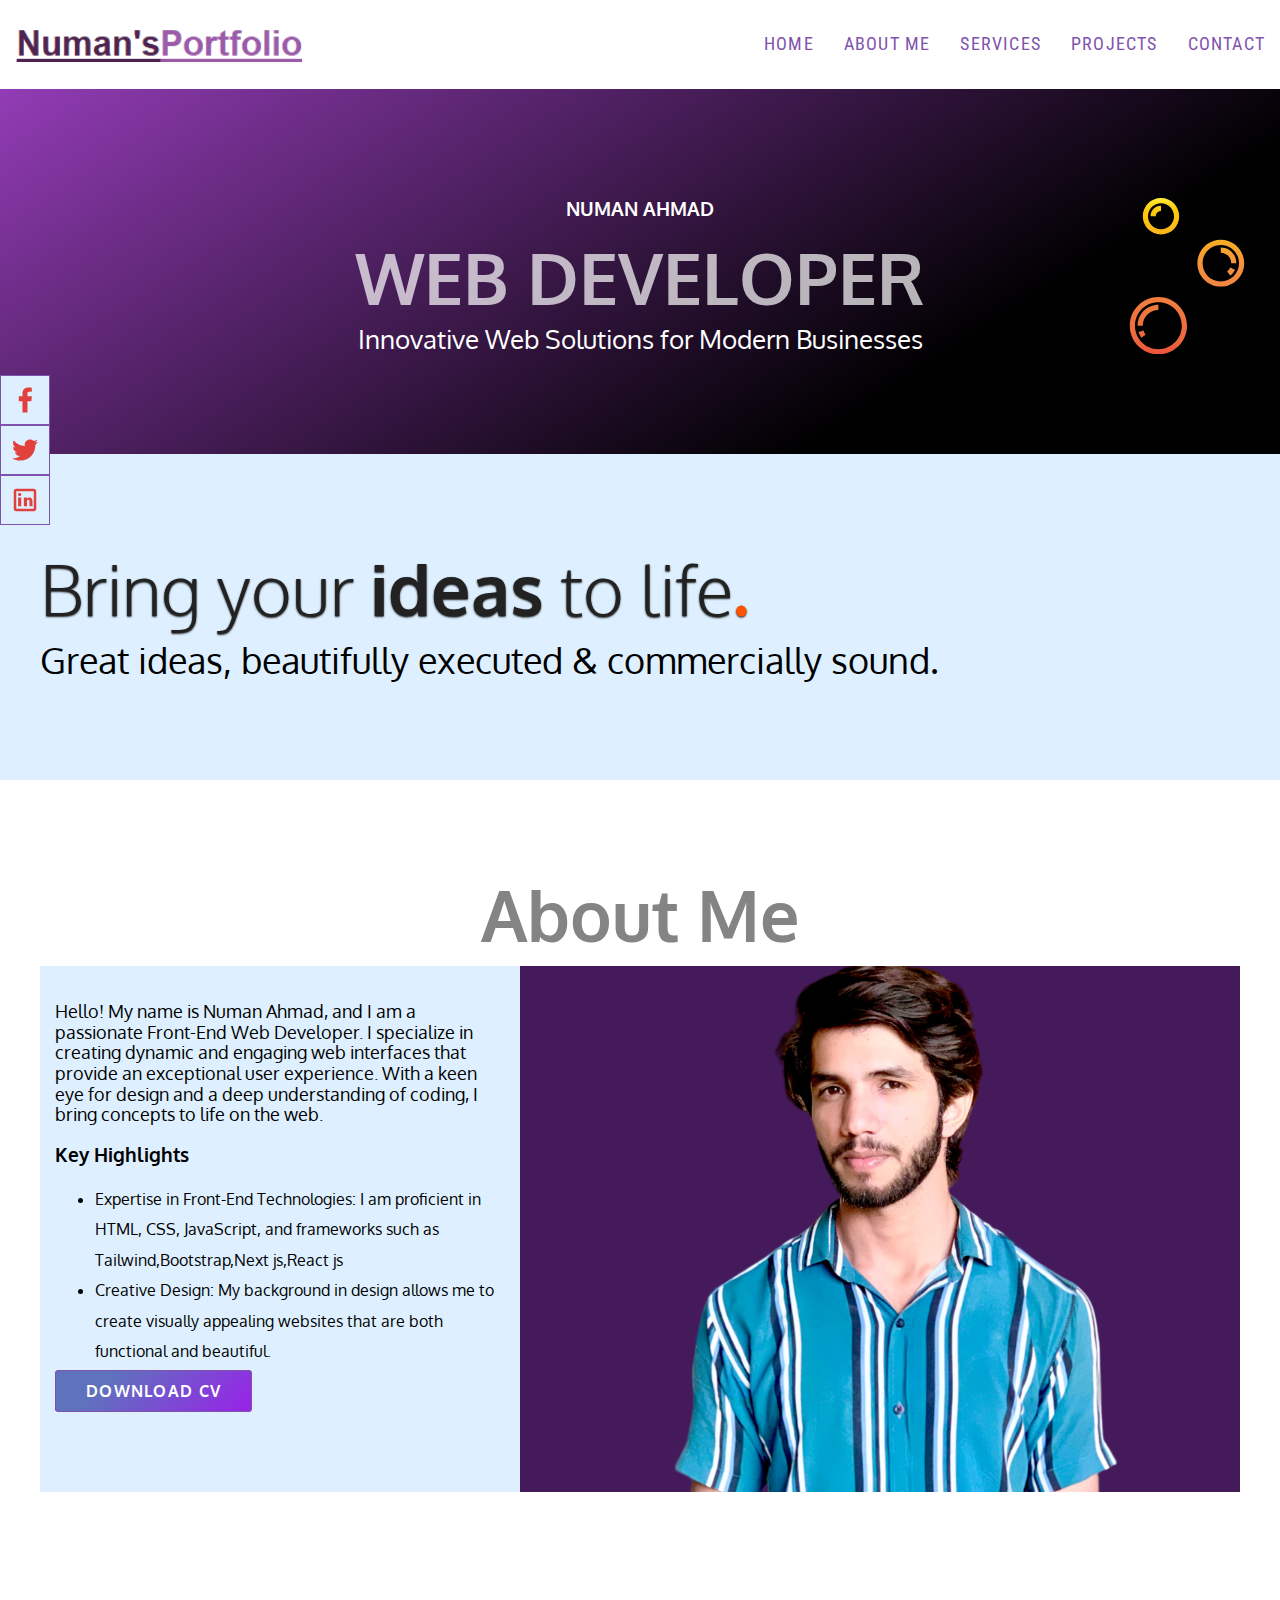
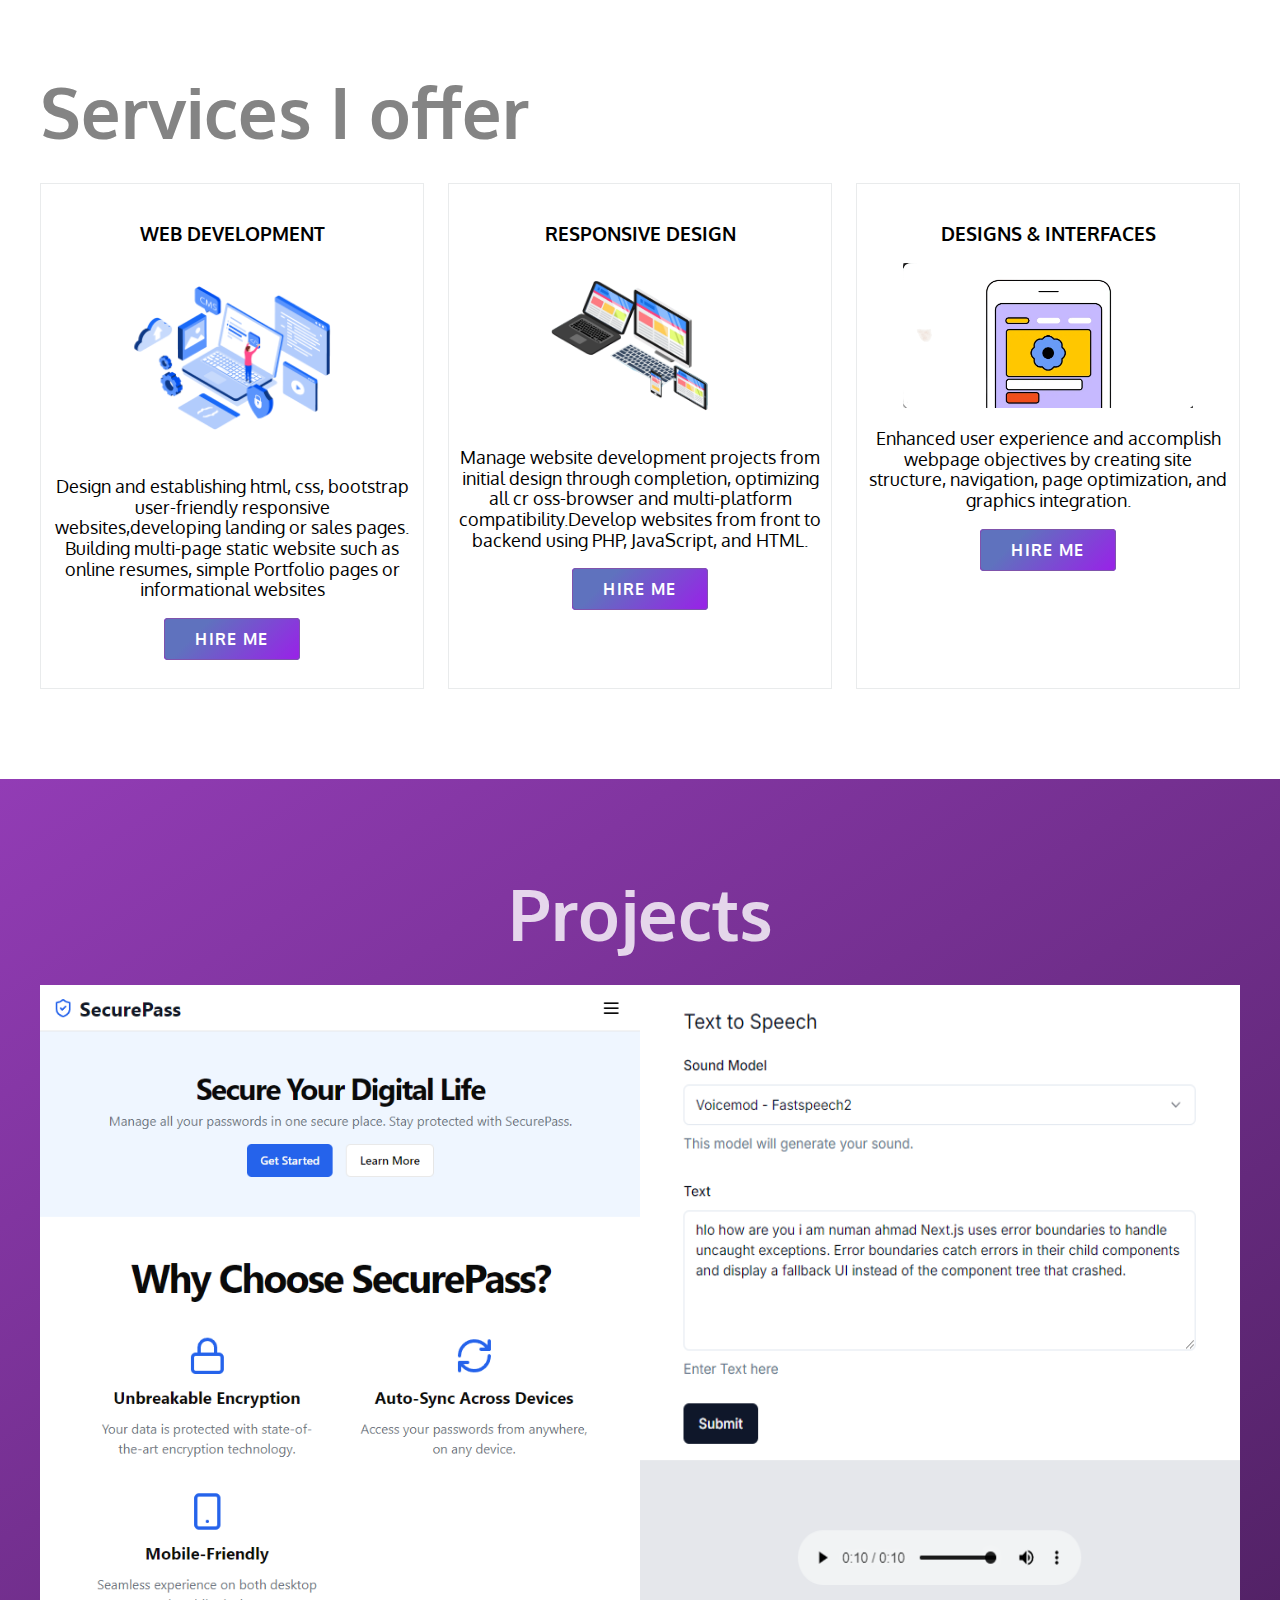
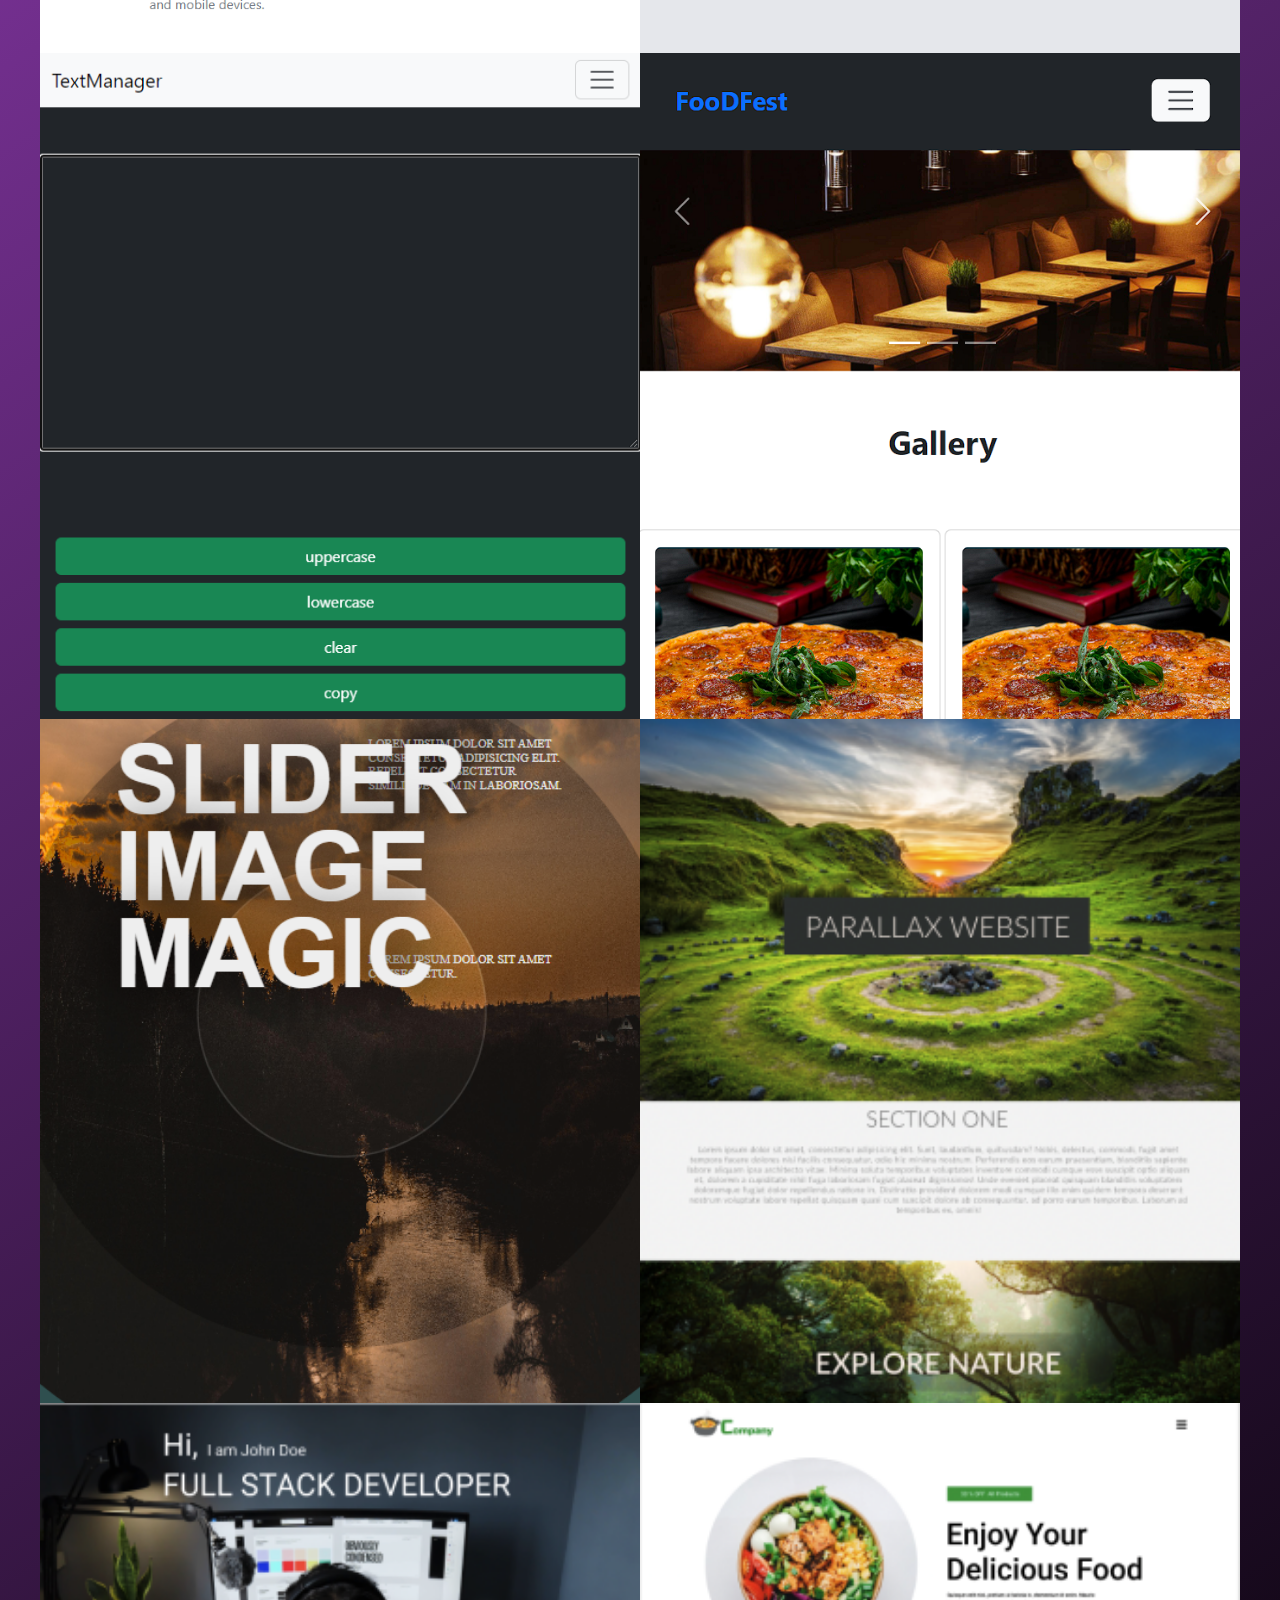
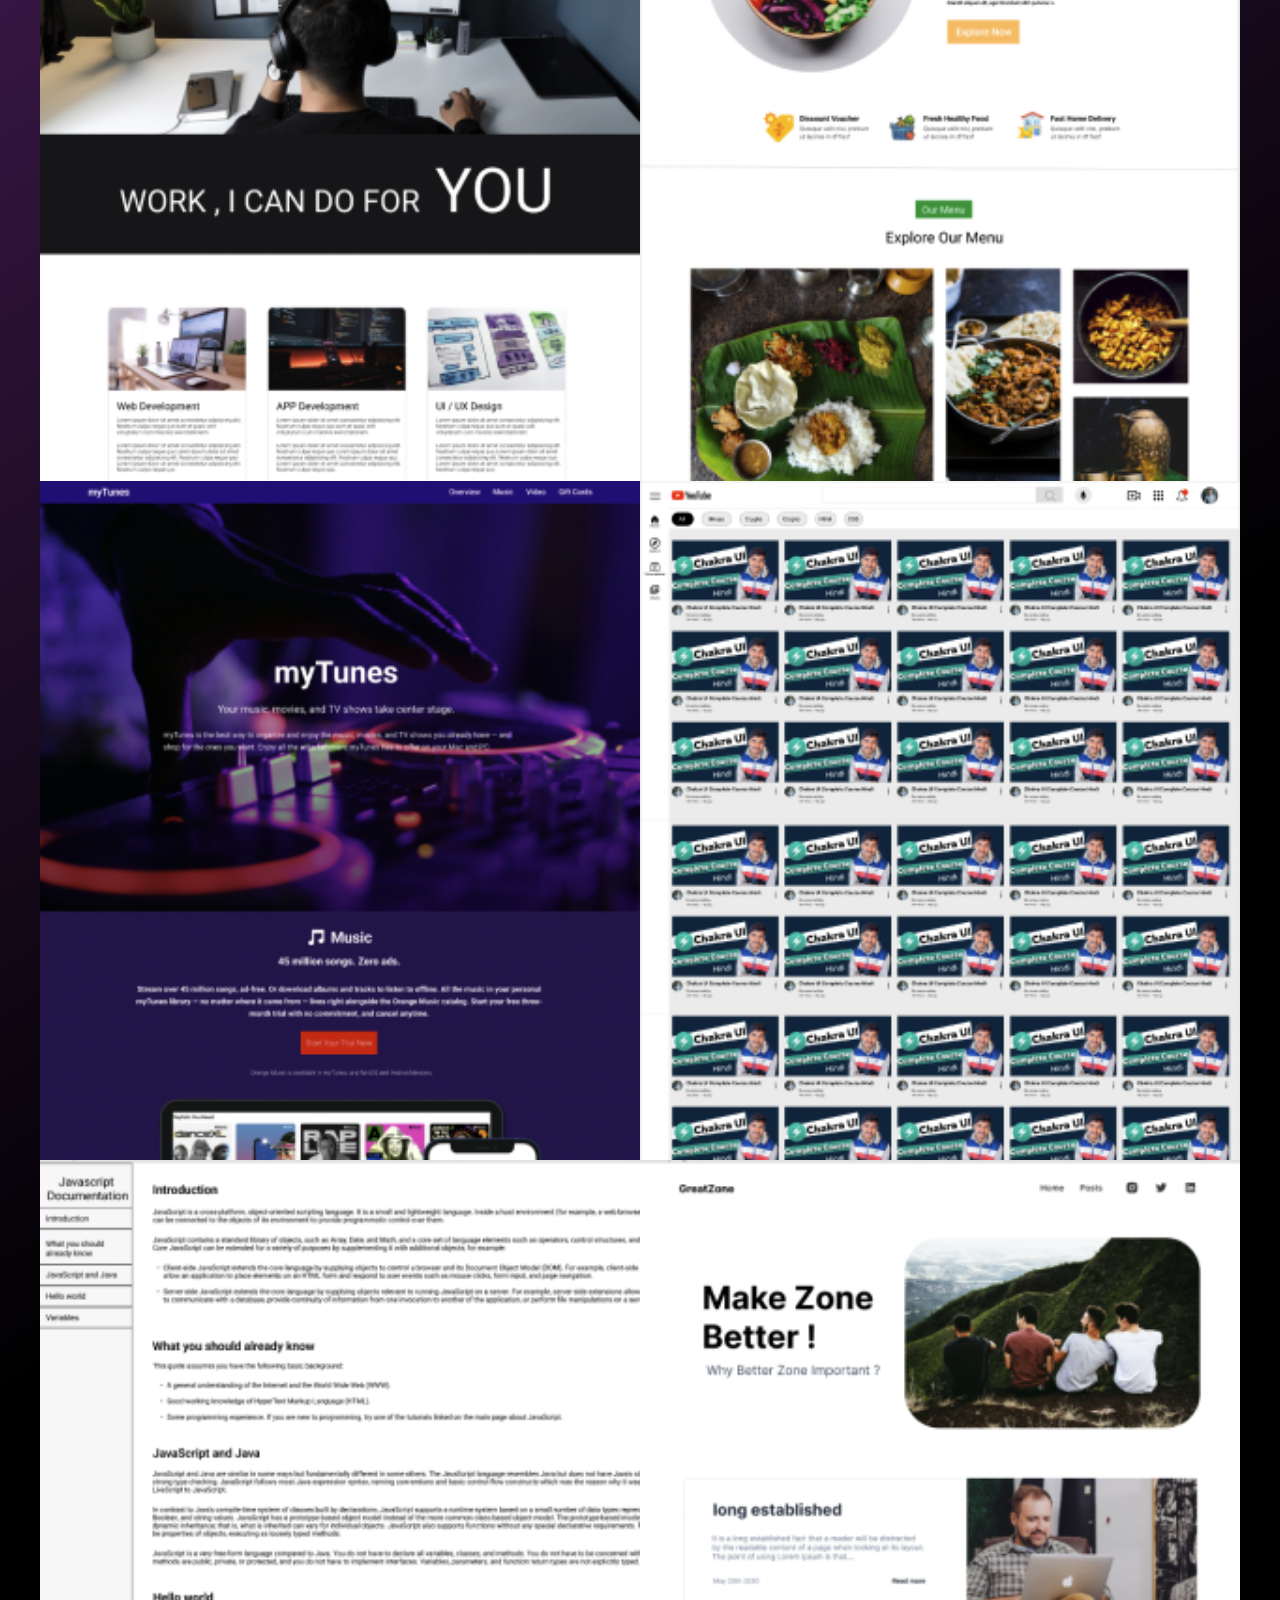
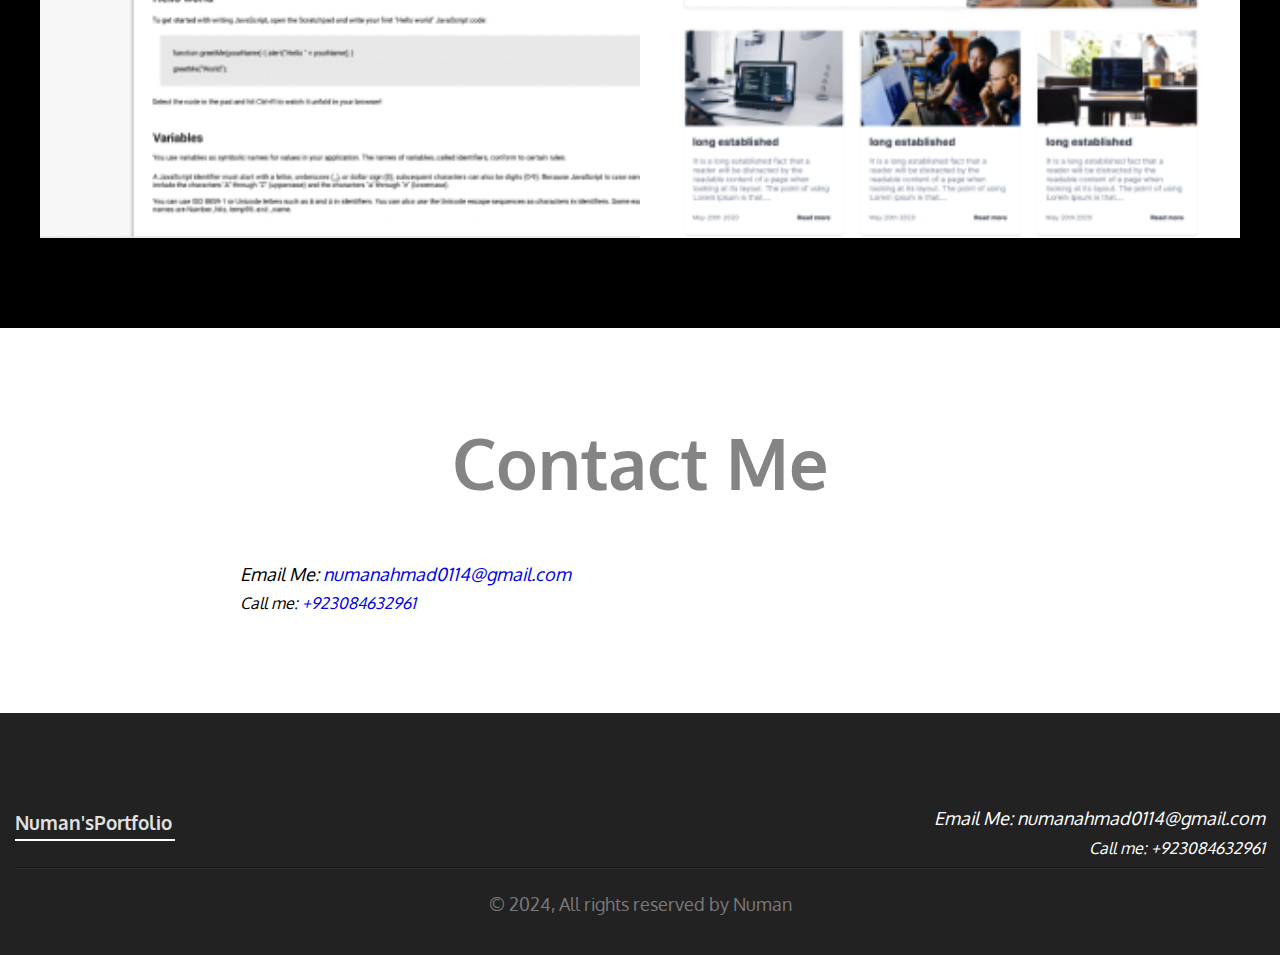
==== commit 6b59d51a: "Update index.html" ====
--- a/index.html
+++ b/index.html
@@ -56,13 +56,13 @@
   <section class="banner">
     <div class="banner--content">
       <h3 class="name">Numan Ahmad</h3>
-      <h1 class="designation">Freelance Web Developer</h1>
+      <h1 class="designation"> Web Developer</h1>
       <p class="tagline">Innovative Web Solutions for Modern Businesses</p>
     </div>
   </section><!-- .banner -->
   <section class="promo">
     <div class="content">
-      <h2>We bring your <span class="bold">ideas</span> to life<span class="orange">.</span></h2>
+      <h2>Bring your <span class="bold">ideas</span> to life<span class="orange">.</span></h2>
       <p>Great ideas, beautifully executed & commercially sound.</p>
     </div>
   </section>
@@ -78,7 +78,7 @@
           </h3>
           <ul>
             <li>Expertise in Front-End Technologies: I am proficient in HTML, CSS, JavaScript, and frameworks such as
-              Tailwind,React</li>
+              Tailwind,Bootstrap,Next js,React js</li>
             <li>Creative Design: My background in design allows me to create visually appealing websites that are both
               functional and beautiful.</li>
 
